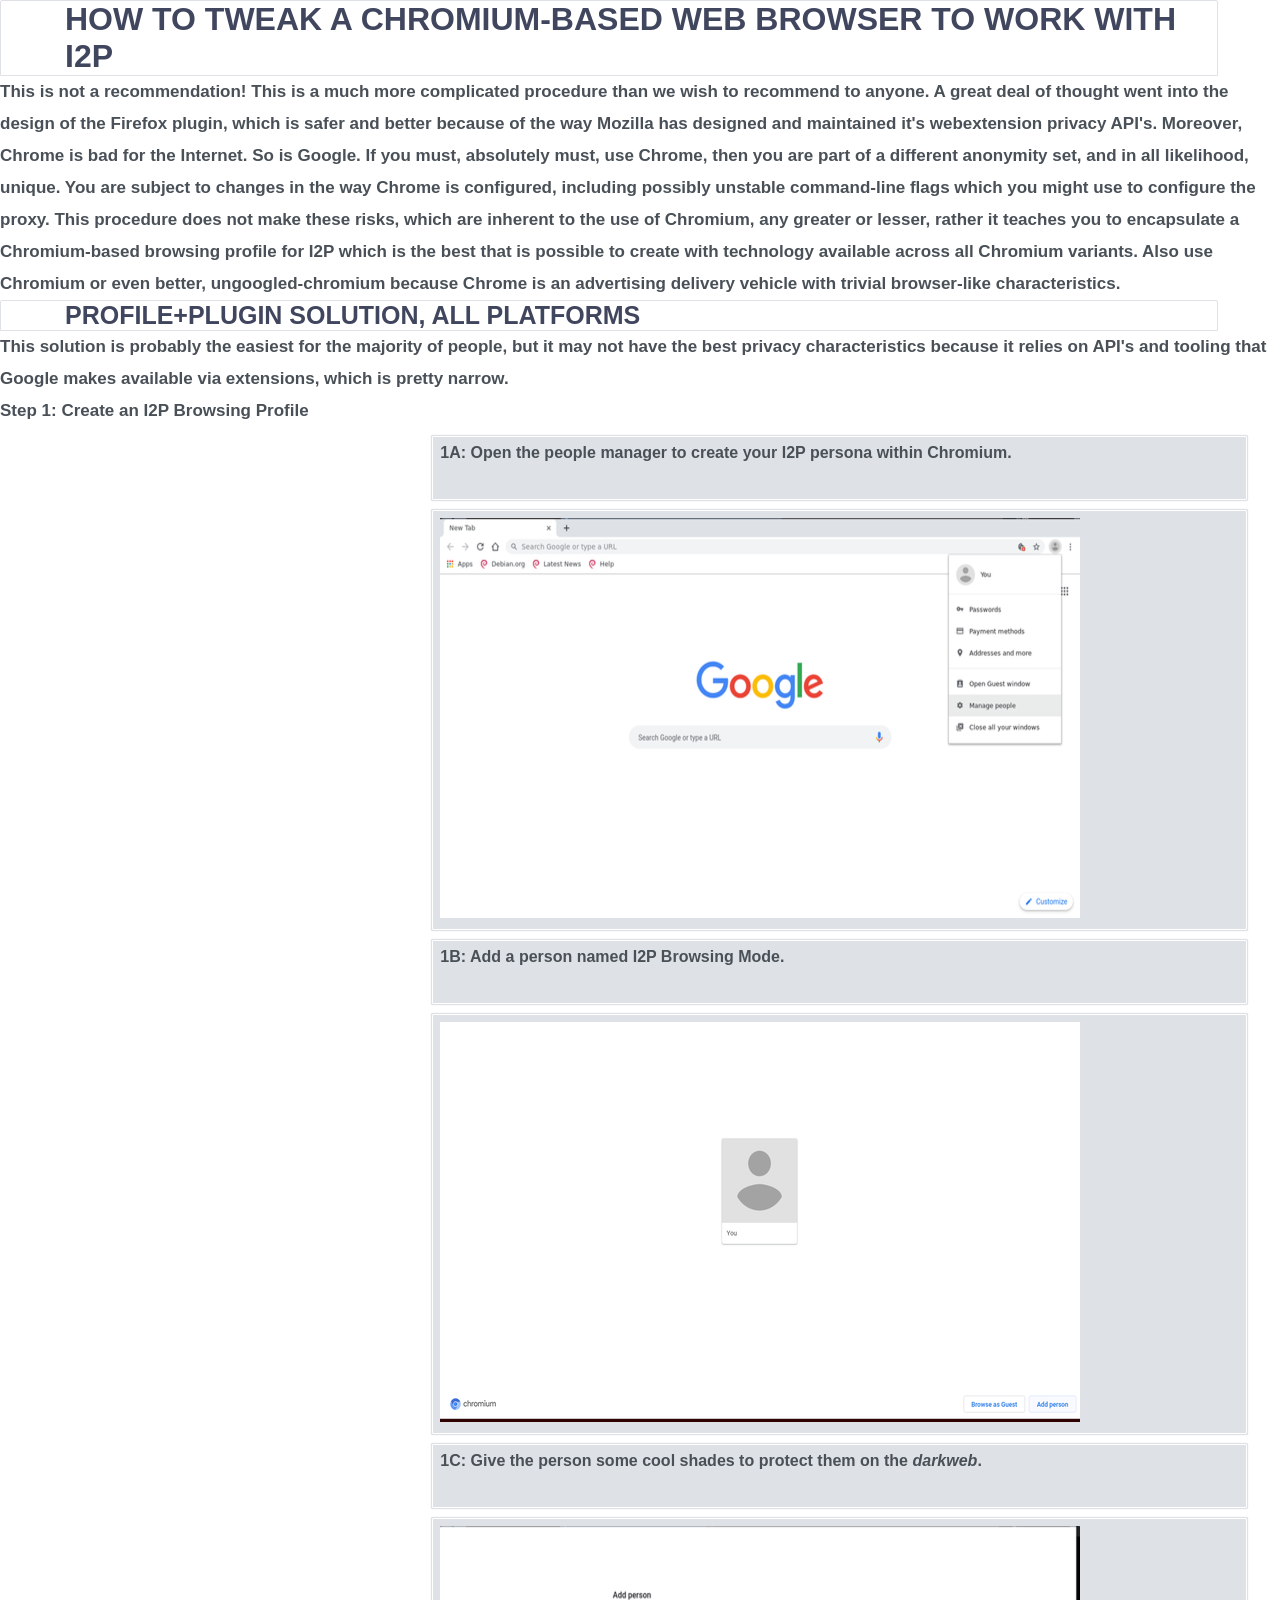
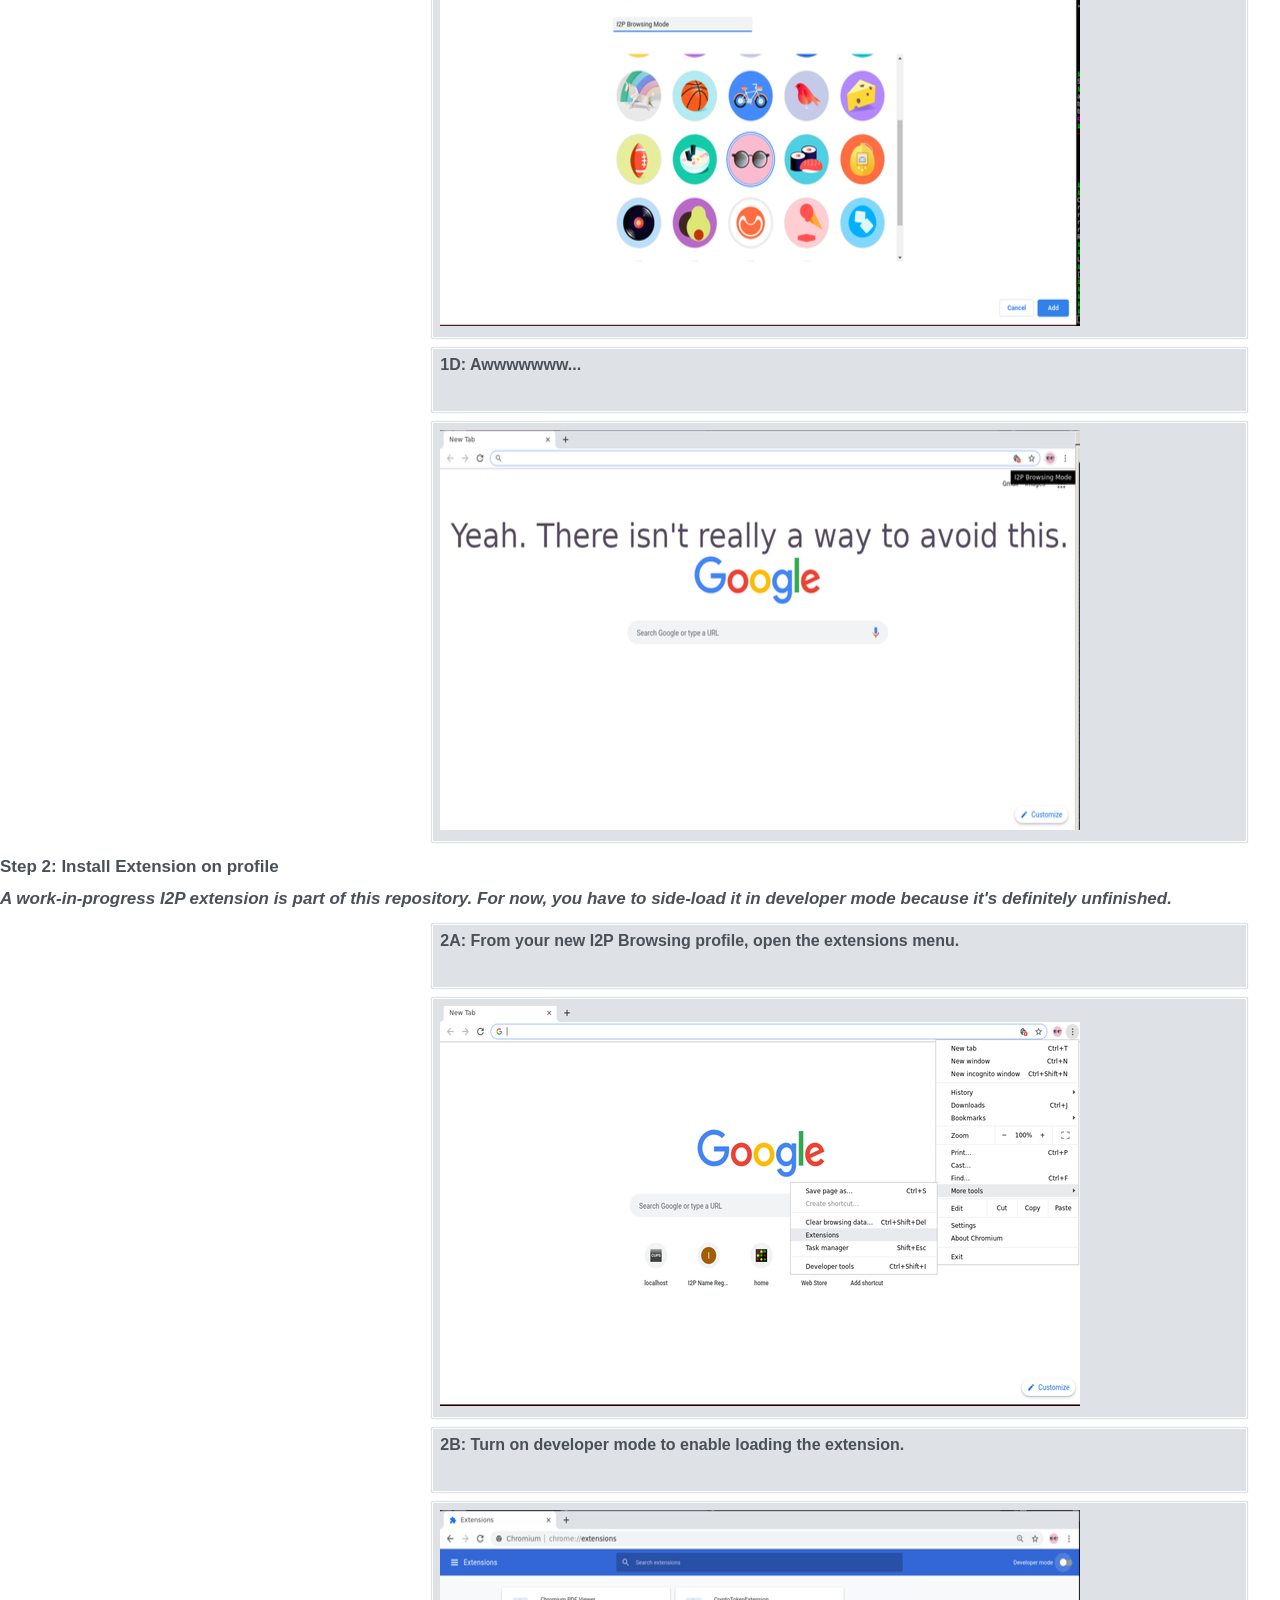
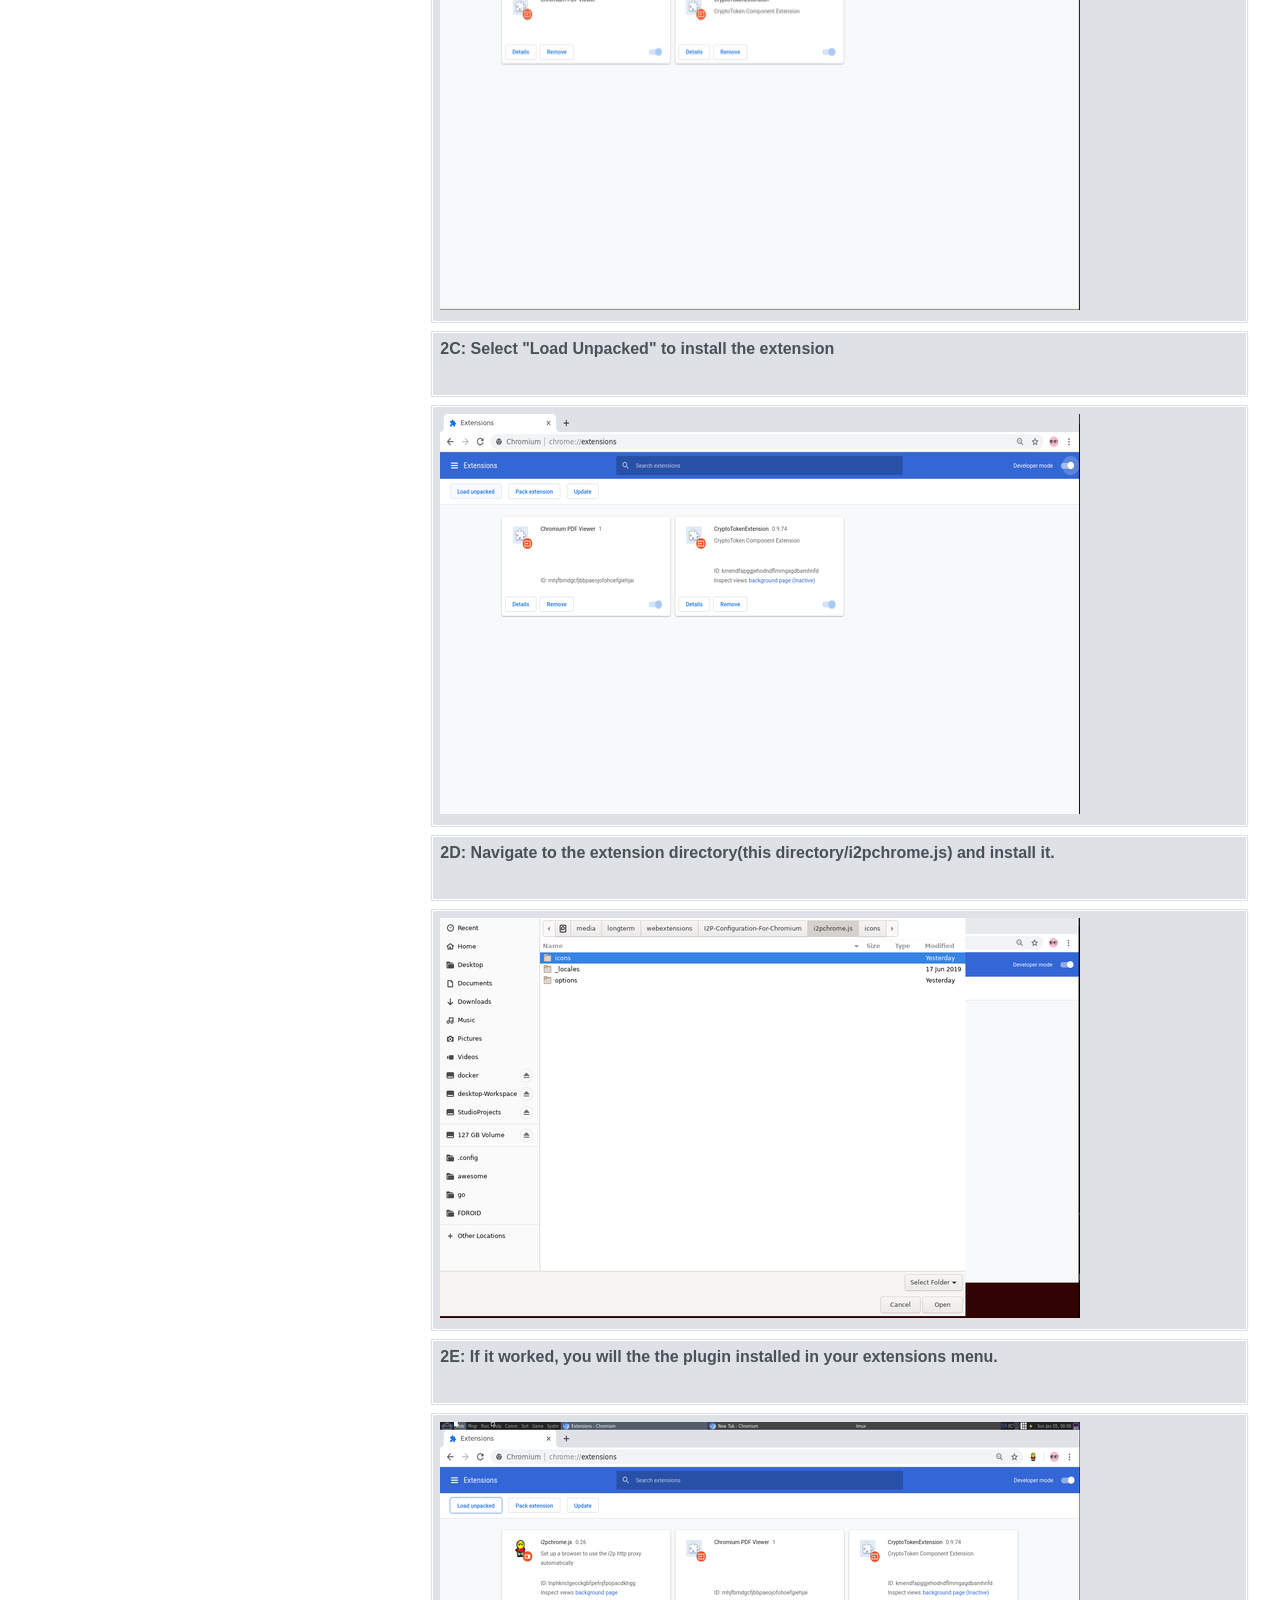
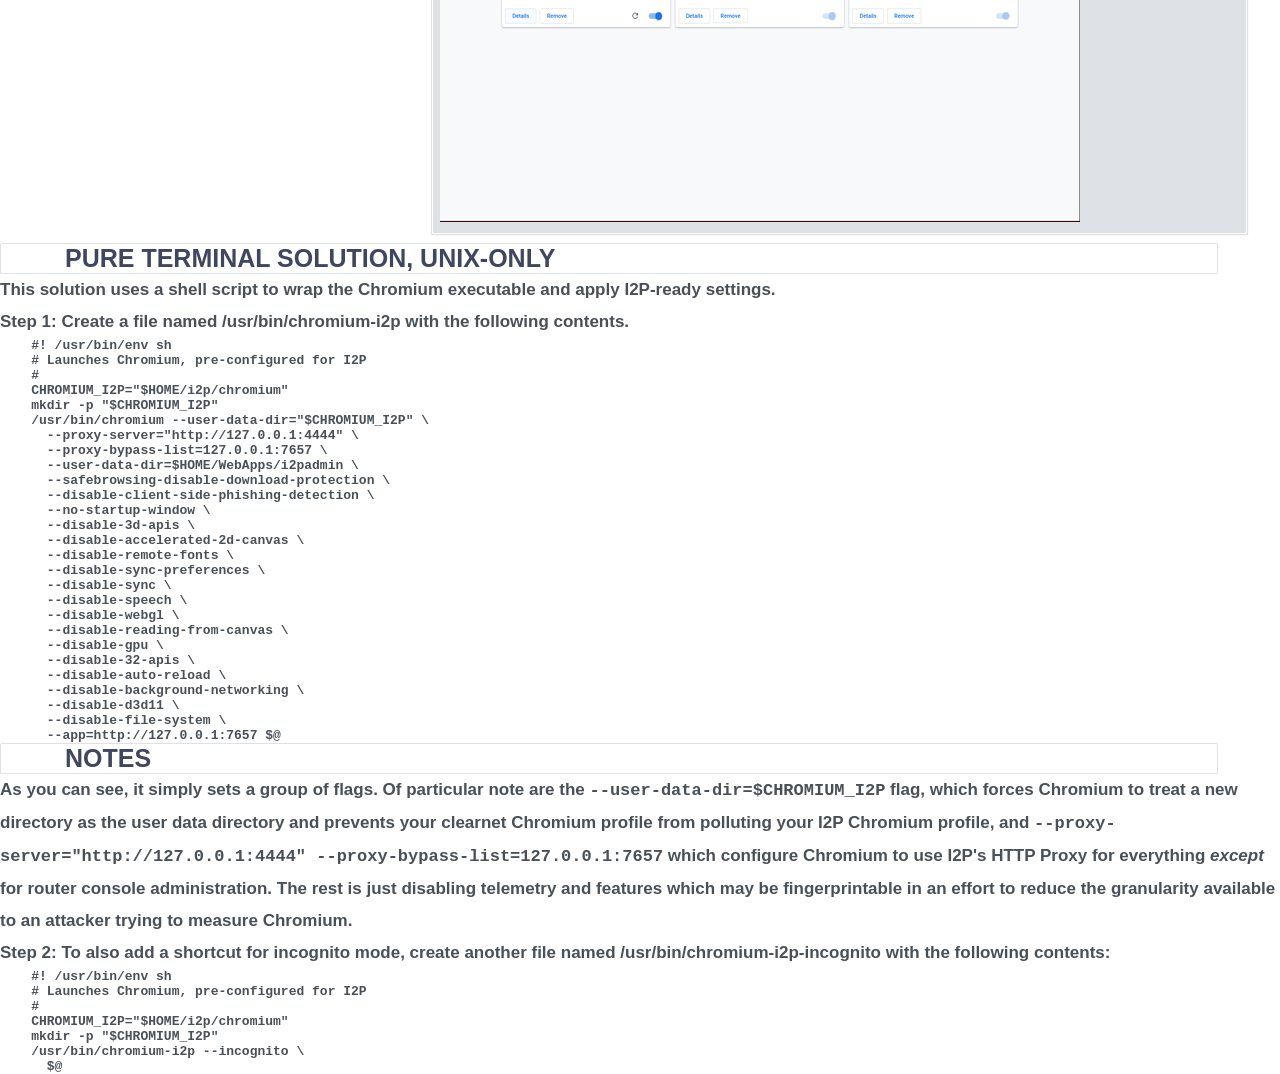
==== index.html @ 84d06d87 "pages stuff" ====
<!DOCTYPE html>
<html>
<head>
  <title>I2P Configuration for Chromium</title>
  <link rel="stylesheet" type="text/css" href ="home.css" />
</head>
<body>
<h1>How to tweak a Chromium-Based Web Browser to work with I2P</h1>

<p>This is not a recommendation! This is a much more complicated procedure than
we wish to recommend to anyone. A great deal of thought went into the design of
the Firefox plugin, which is safer and better because of the way Mozilla has
designed and maintained it's webextension privacy API's. Moreover, Chrome is bad
for the Internet. So is Google. If you <strong>must</strong>, absolutely must, use Chrome,
then you are part of a different anonymity set, and in all likelihood, unique.
You are subject to changes in the way Chrome is configured, including possibly
unstable command-line flags which you might use to configure the proxy. This
procedure does not make these risks, which are inherent to the use of Chromium,
any greater or lesser, rather it teaches you to encapsulate a Chromium-based
browsing profile for I2P which is the best that is possible to create with
technology available across all Chromium variants. Also use Chromium or even
better, ungoogled-chromium because Chrome is an advertising delivery vehicle
with trivial browser-like characteristics.</p>

<h2>Profile+Plugin Solution, All Platforms</h2>

<p>This solution is probably the easiest for the majority of people, but it may not
have the best privacy characteristics because it relies on API's and tooling
that Google makes available via extensions, which is pretty narrow.</p>

<p><strong>Step 1: Create an I2P Browsing Profile</strong></p>

<ul>
<li><strong>1A:</strong> Open the people manager to create your I2P persona within Chromium.</li>
<li><img src="people.png" alt="Open the people manager." title="" /></li>
<li><strong>1B:</strong> Add a person named I2P Browsing Mode.</li>
<li><img src="manager.png" alt="Add a person." title="" /></li>
<li><strong>1C:</strong> Give the person some cool shades to protect them on the <em>darkweb</em>.</li>
<li><img src="shades.png" alt="Give them some cool shades." title="" /></li>
<li><strong>1D:</strong> Awwwwwww...</li>
<li><img src="done.png" alt="Feel bad." title="" /></li>
</ul>

<p><strong>Step 2: Install Extension on profile</strong></p>

<p><em>A work-in-progress I2P extension is part of this repository. For now, you</em>
<em>have to side-load it in developer mode because it's definitely unfinished.</em></p>

<ul>
<li><strong>2A:</strong> From your new I2P Browsing profile, open the extensions menu.</li>
<li><img src="extensions.png" alt="Open the browser extensions menu." title="" /></li>
<li><strong>2B:</strong> Turn on developer mode to enable loading the extension.</li>
<li><img src="developer.png" alt="Enable developer mode." title="" /></li>
<li><strong>2C:</strong> Select "Load Unpacked" to install the extension</li>
<li><img src="unpacked.png" alt="Load the unpacked extension." title="" /></li>
<li><strong>2D:</strong> Navigate to the extension directory(this directory/i2pchrome.js) and
install it.</li>
<li><img src="directory.png" alt="Open the extension directory." title="" /></li>
<li><strong>2E:</strong> If it worked, you will the the plugin installed in your extensions
menu.</li>
<li><img src="finished.png" alt="Verify installation." title="" /></li>
</ul>

<h2>Pure Terminal Solution, Unix-Only</h2>

<p>This solution uses a shell script to wrap the Chromium executable and apply
I2P-ready settings.</p>

<p><strong>Step 1: Create a file named /usr/bin/chromium-i2p with the following</strong>
<strong>contents.</strong></p>

<pre><code>    #! /usr/bin/env sh
    # Launches Chromium, pre-configured for I2P
    #
    CHROMIUM_I2P="$HOME/i2p/chromium"
    mkdir -p "$CHROMIUM_I2P"
    /usr/bin/chromium --user-data-dir="$CHROMIUM_I2P" \
      --proxy-server="http://127.0.0.1:4444" \
      --proxy-bypass-list=127.0.0.1:7657 \
      --user-data-dir=$HOME/WebApps/i2padmin \
      --safebrowsing-disable-download-protection \
      --disable-client-side-phishing-detection \
      --no-startup-window \
      --disable-3d-apis \
      --disable-accelerated-2d-canvas \
      --disable-remote-fonts \
      --disable-sync-preferences \
      --disable-sync \
      --disable-speech \
      --disable-webgl \
      --disable-reading-from-canvas \
      --disable-gpu \
      --disable-32-apis \
      --disable-auto-reload \
      --disable-background-networking \
      --disable-d3d11 \
      --disable-file-system \
      --app=http://127.0.0.1:7657 $@
</code></pre>

<h3>Notes</h3>

<p>As you can see, it simply sets a group of flags. Of particular note are
the <code>--user-data-dir=$CHROMIUM_I2P</code> flag, which forces Chromium to treat
a new directory as the user data directory and prevents your clearnet Chromium
profile from polluting your I2P Chromium profile, and
<code>--proxy-server="http://127.0.0.1:4444" --proxy-bypass-list=127.0.0.1:7657</code>
which configure Chromium to use I2P's HTTP Proxy for everything <em>except</em> for
router console administration. The rest is just disabling telemetry and features
which may be fingerprintable in an effort to reduce the granularity available to
an attacker trying to measure Chromium.</p>

<p><strong>Step 2: To also add a shortcut for incognito mode, create another file named</strong>
<strong>/usr/bin/chromium-i2p-incognito with the following contents:</strong></p>

<pre><code>    #! /usr/bin/env sh
    # Launches Chromium, pre-configured for I2P
    #
    CHROMIUM_I2P="$HOME/i2p/chromium"
    mkdir -p "$CHROMIUM_I2P"
    /usr/bin/chromium-i2p --incognito \
      $@
</code></pre>
</body>
</html>
---- home.css ----
* {
  padding: 0;
  margin: 0
}
html {
  height: 100%
}
a,
button {
  color: #3b6bbf;
  text-decoration: none;
  font-weight: 700;
  word-wrap: break-word;
  outline: 0
}
.applicationDesc {
  color: #81888f;
  text-decoration: none;
  font-weight: 700;
  word-wrap: break-word;
  outline: 0
}
.applicationDesc:hover,
a:hover,
button:hover {
  color: #495057;
  text-decoration: none;
  font-weight: 700;
  word-wrap: break-word;
  outline: 0
}
button {
  border: none;
  cursor: pointer;
  color: #3b6bbf;
  text-decoration: none;
  font-weight: 700;
  word-wrap: break-word;
  outline: 0
}
body {
  display: flex;
  flex-direction: column;
  font-family: "Droid Sans","Noto Sans",Ubuntu,"Segoe UI","Lucida Grande",Verdana,Helvetica,sans-serif;
  width: 100%;
  height: 100%;
  margin: 0 auto;
  padding: 0;
  color: #495057;
  background-attachment: fixed;
  background-size: 100% 100%;
  text-decoration: none;
  font-weight: 700;
  word-wrap: break-word;
  outline: 0
}
.background {
  background-color: #f8f8ff;
  height: 100%
}
p {
  line-height: 32px;
  font-size: 17px;
  font-family: "Droid Sans","Noto Sans",Ubuntu,"Segoe UI","Lucida Grande",Verdana,Helvetica,sans-serif;
  text-decoration: none;
  color: #495057;
  font-weight: 700;
  word-wrap: break-word;
  outline: 0
}
.content {
  min-height: 3rem;
  padding: 1rem;
  margin: 1.5rem;
  display: inline-block;
  border: 1px solid #d9d9d6;
  border-radius: 2px;
  box-shadow: inset 0 0 0 1px #fff,0 0 1px #ccc;
  background: #f8f8ff;
  min-width: 95%
}
.application-info,
.extended-info {
  min-height: 3rem;
  padding: 1rem;
  margin-top: 1.5rem;
  display: inline-block;
  border: 1px solid #d9d9d6;
  border-radius: 2px;
  box-shadow: inset 0 0 0 1px #fff,0 0 1px #ccc;
  background: #f8f8ff;
  min-width: 95%
}
h1 {
  margin-right: auto;
  font-family: "Droid Sans","Noto Sans",Ubuntu,"Segoe UI","Lucida Grande",Verdana,Helvetica,sans-serif;
  font-weight: 600;
  font-size: 32px;
  text-transform: uppercase;
  color: #41465f;
  border: 1px solid #dee2e6;
  border-radius: 2px 2px 0 0;
  width: 90%;
  padding-left: 5%
}
h2,
h3 {
  margin-right: auto;
  font-family: "Droid Sans","Noto Sans",Ubuntu,"Segoe UI","Lucida Grande",Verdana,Helvetica,sans-serif;
  font-weight: 600;
  font-size: 25px;
  text-transform: uppercase;
  color: #41465f;
  border: 1px solid #dee2e6;
  border-radius: 2px 2px 0 0;
  width: 90%;
  padding-left: 5%
}
h4 {
  margin-right: auto;
  font-family: "Droid Sans","Noto Sans",Ubuntu,"Segoe UI","Lucida Grande",Verdana,Helvetica,sans-serif;
  font-weight: 600;
  font-size: 20px!important;
  text-transform: uppercase;
  color: #41465f;
  border: 1px solid #dee2e6;
  border-radius: 2px 2px 0 0;
  width: 90%;
  padding-left: 5%
}
.showhider {
  margin-right: auto;
  font-family: "Droid Sans","Noto Sans",Ubuntu,"Segoe UI","Lucida Grande",Verdana,Helvetica,sans-serif;
  text-transform: uppercase;
  background: 0 0!important;
  border: none;
  padding: 0!important;
  width: 90%;
  color: #3b6bbf;
  text-decoration: none;
  font-weight: 700;
  word-wrap: break-word;
  outline: 0;
  text-align: left
}
#links .showhider {
  font-size: 25px
}
.section-header {
  display: flex;
  flex-direction: row;
  margin-bottom: 80px
}
ul {
  margin-left: 2rem;
  list-style: none
}
li {
  min-height: 3rem;
  padding: .5rem;
  background: #dee2e6;
  border: 1px solid #dee2e6;
  width: 64%;
  min-width: 64%;
  border-radius: 2px;
  box-shadow: inset 0 0 0 1px #fff,0 0 1px #ccc;
  margin: .5rem .5rem .5rem 32%
}
#readyness {
  min-height: 5rem;
  padding: .5rem;
  margin: .5rem;
  width: 42%;
  min-width: 42%;
  background: #dee2e6;
  text-align: center!important;
  border: 1px solid #dee2e6;
  border-radius: 2px;
  box-shadow: inset 0 0 0 1px #fff,0 0 1px #ccc
}
#onboarding {
  min-height: 5rem;
  padding: .5rem;
  margin: .5rem;
  width: 42%;
  min-width: 42%;
  font-size: 2rem;
  background: #a48fe1;
  text-align: center!important;
  border: 1px solid #a48fe1;
  border-radius: 2px;
  box-shadow: inset 0 0 0 1px #fff,0 0 1px #ccc
}
#i2pbrowser-description {
  width: 50%;
  min-width: 50%;
  min-height: 5rem;
  padding: .5rem;
  display: inline;
  background: #dee2e6;
  float: right;
  border: 1px solid #dee2e6;
  border-radius: 2px;
  box-shadow: inset 0 0 0 1px #fff,0 0 1px #ccc
}
#applicationExplain,
#controlExplain,
#linksExplain {
  min-height: 5rem;
  padding: .5rem;
  margin: .5rem;
  width: 30%;
  min-width: 30%;
  background: #dee2e6;
  float: left;
  text-align: center!important;
  border: 1px solid #dee2e6;
  border-radius: 2px;
  box-shadow: inset 0 0 0 1px #fff,0 0 1px #ccc
}
#proxyReady {
  min-height: 3rem;
  padding: .5rem;
  margin: .2rem;
  width: 38%;
  min-width: 38%;
  display: inline;
  background: #d9d9d6;
  float: right;
  text-align: center!important;
  border: 1px solid #d9d9d6;
  border-radius: 2px;
  box-shadow: inset 0 0 0 1px #fff,0 0 1px #ccc
}
#proxyUnready {
  min-height: 3rem;
  padding: .5rem;
  margin: .2rem;
  width: 38%;
  min-width: 38%;
  display: inline;
  float: right;
  text-align: center!important;
  border: 1px solid #ffc56d;
  border-radius: 2px;
  background: #ffc56d;
  box-shadow: inset 0 0 0 1px #fff,0 0 1px #ccc
}
#consoleOn {
  min-height: 3rem;
  padding: .5rem;
  margin: .2rem;
  width: 38%;
  min-width: 38%;
  display: inline;
  float: left;
  text-align: center!important;
  border: 1px solid #f7e59a;
  border-radius: 2px;
  background: #f7e59a;
  box-shadow: inset 0 0 0 1px #fff,0 0 1px #ccc
}
.onboardingContent {
  font-size: .8rem!important;
  text-align: left;
  display: none
}
#proxy-check {
  visibility: hidden
}
#info-content {
  display: none
}
.consoleOn:hover #proxy-check,
.proxyReady:hover #proxy-check {
  visibility: visible;
  opacity: 1
}
img {
  max-width: 100%
}
img.readyness {
  height: 100%;
  width: auto
}
@media only screen and (max-width: 399px) {
  .application-info {
    display: none
  }
}
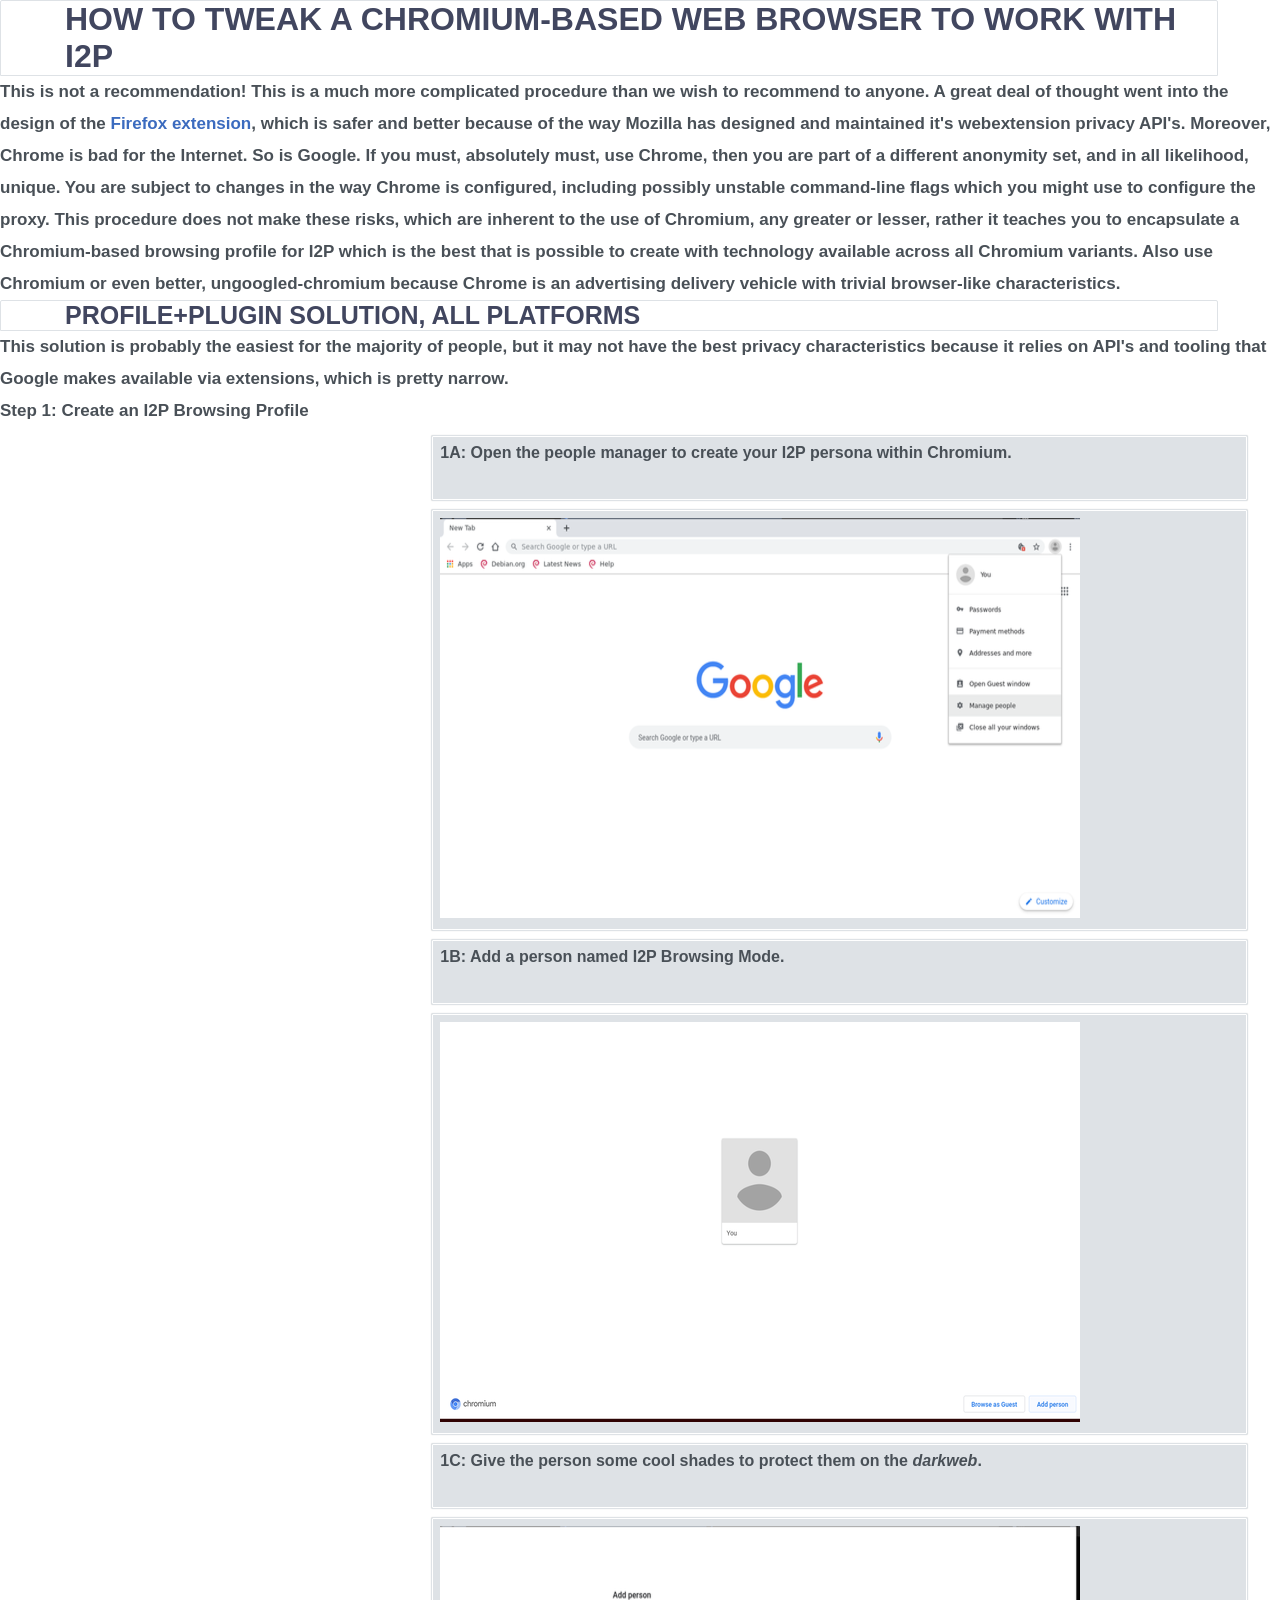
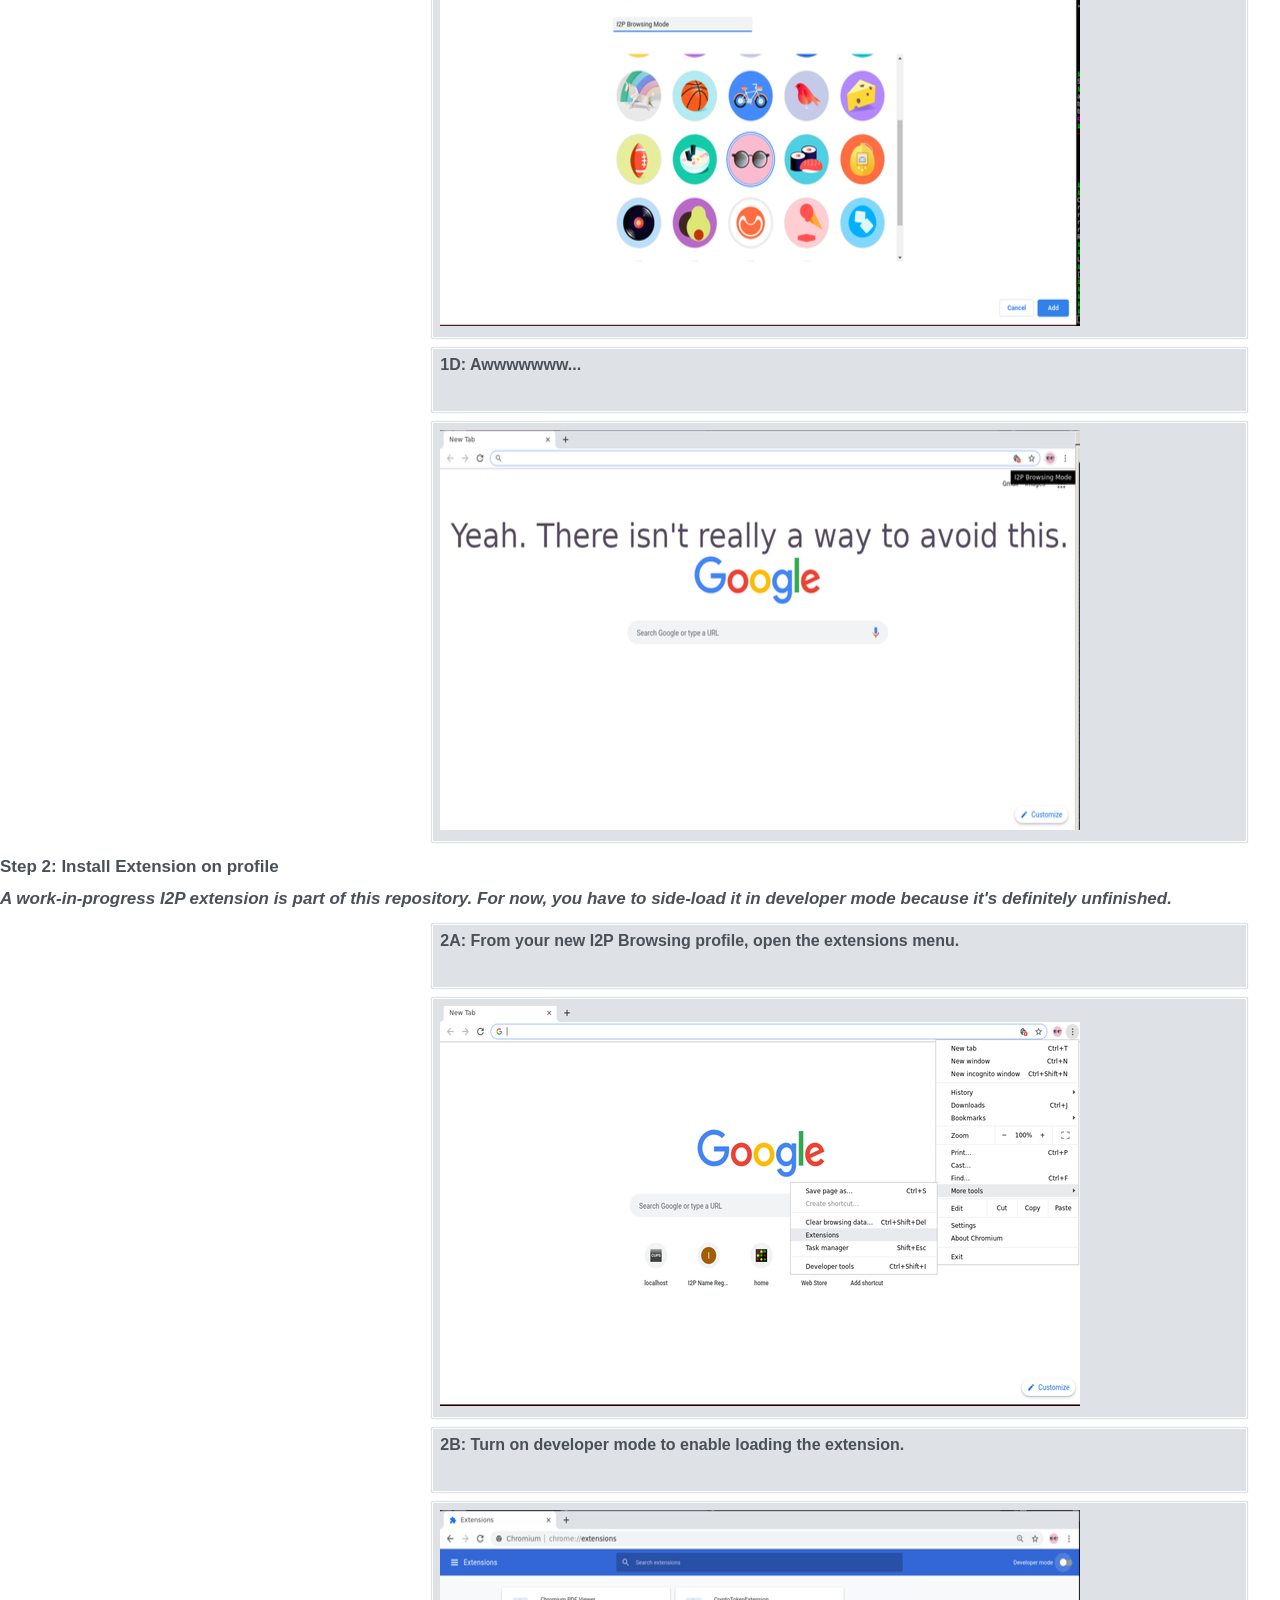
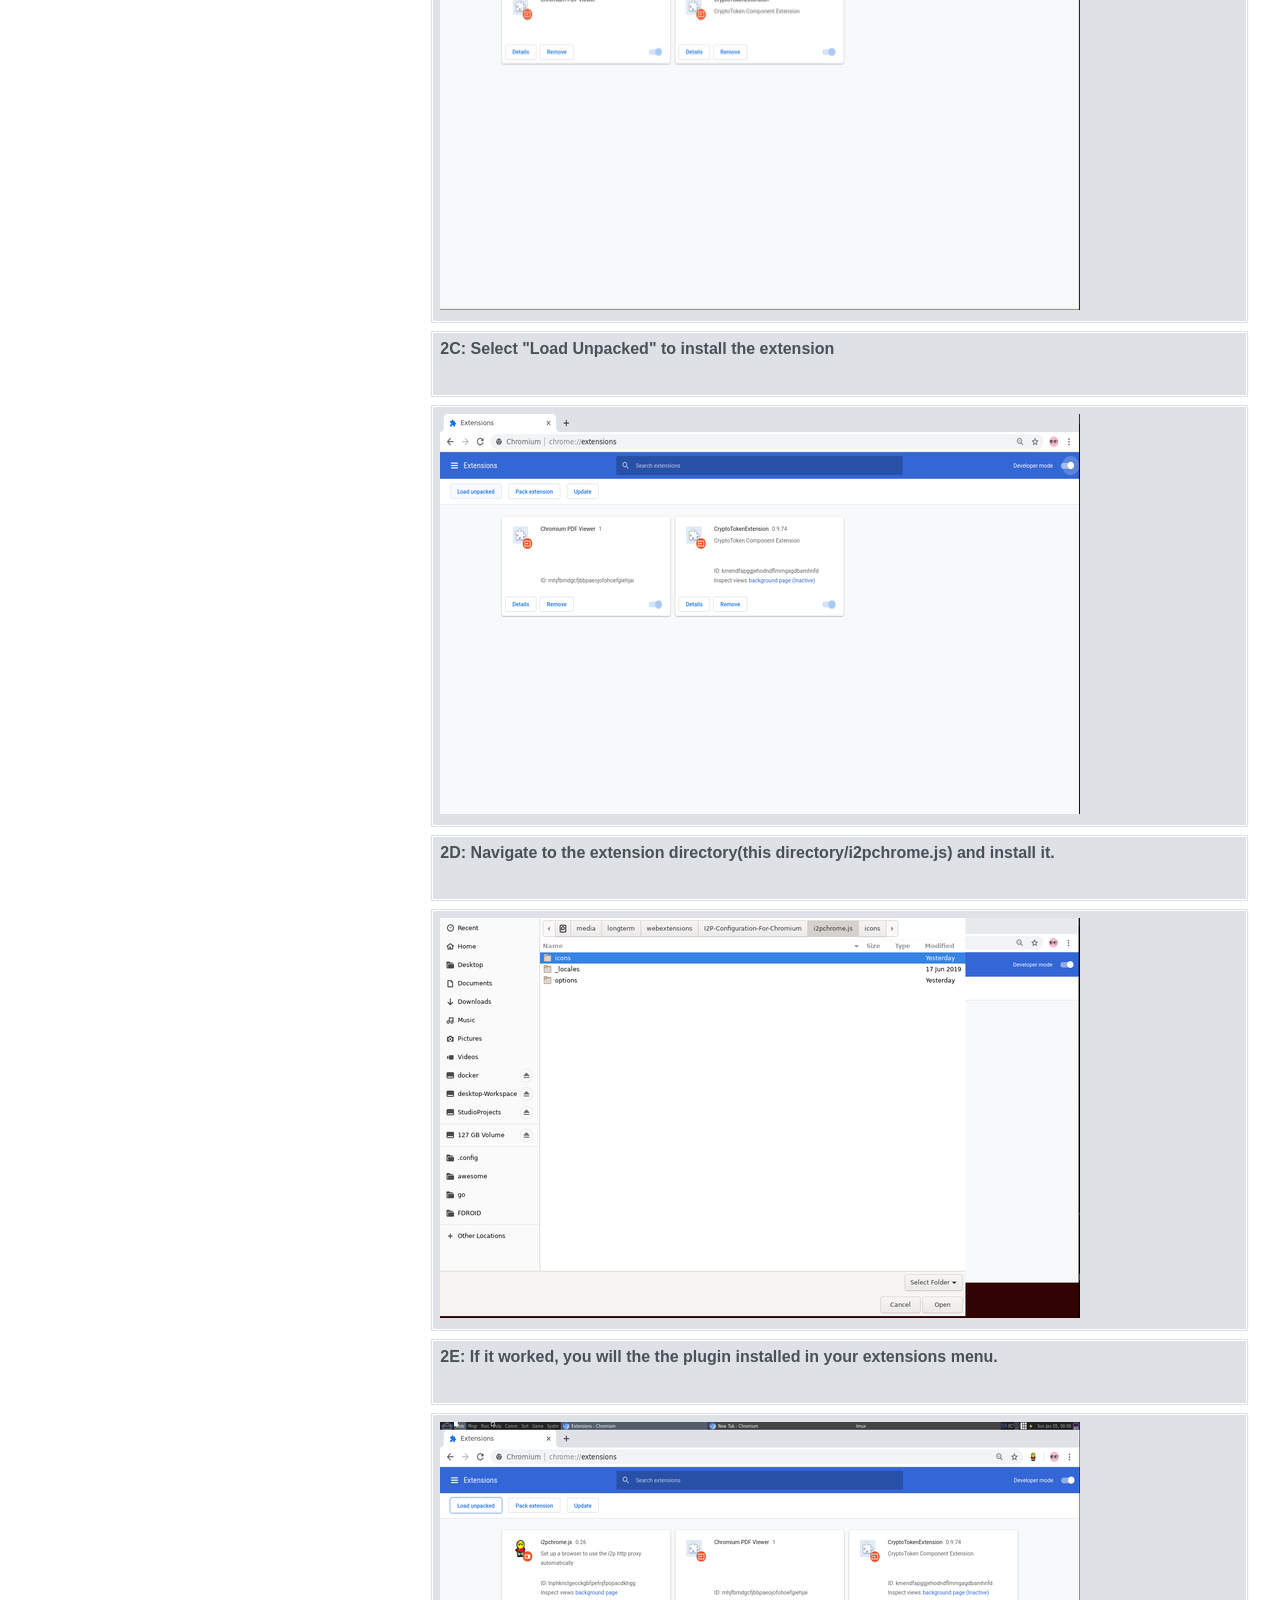
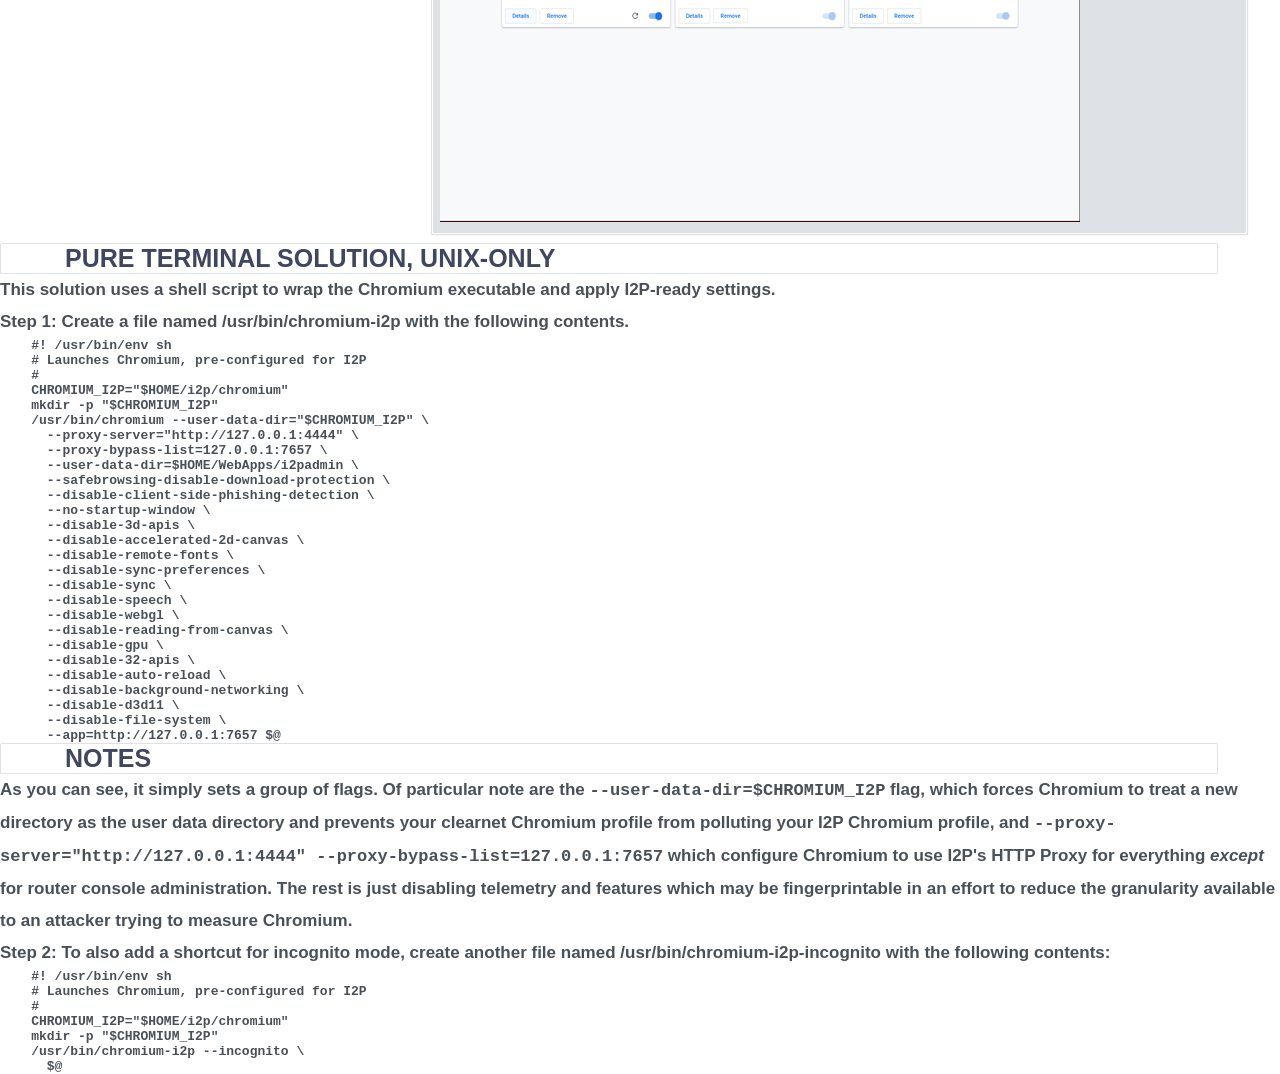
==== commit e49c181b: "link the firefox extension" ====
--- a/index.html
+++ b/index.html
@@ -9,14 +9,15 @@
 
 <p>This is not a recommendation! This is a much more complicated procedure than
 we wish to recommend to anyone. A great deal of thought went into the design of
-the Firefox plugin, which is safer and better because of the way Mozilla has
-designed and maintained it's webextension privacy API's. Moreover, Chrome is bad
-for the Internet. So is Google. If you <strong>must</strong>, absolutely must, use Chrome,
-then you are part of a different anonymity set, and in all likelihood, unique.
-You are subject to changes in the way Chrome is configured, including possibly
-unstable command-line flags which you might use to configure the proxy. This
-procedure does not make these risks, which are inherent to the use of Chromium,
-any greater or lesser, rather it teaches you to encapsulate a Chromium-based
+the <a href="https://github.com/eyedeekay/I2P-in-Private-Browsing-Mode-Firefox">Firefox extension</a>,
+which is safer and better because of the way Mozilla has designed and maintained
+it's webextension privacy API's. Moreover, Chrome is bad for the Internet. So is
+Google. If you <strong>must</strong>, absolutely must, use Chrome, then you are part of a
+different anonymity set, and in all likelihood, unique. You are subject to
+changes in the way Chrome is configured, including possibly unstable
+command-line flags which you might use to configure the proxy. This procedure
+does not make these risks, which are inherent to the use of Chromium, any
+greater or lesser, rather it teaches you to encapsulate a Chromium-based
 browsing profile for I2P which is the best that is possible to create with
 technology available across all Chromium variants. Also use Chromium or even
 better, ungoogled-chromium because Chrome is an advertising delivery vehicle
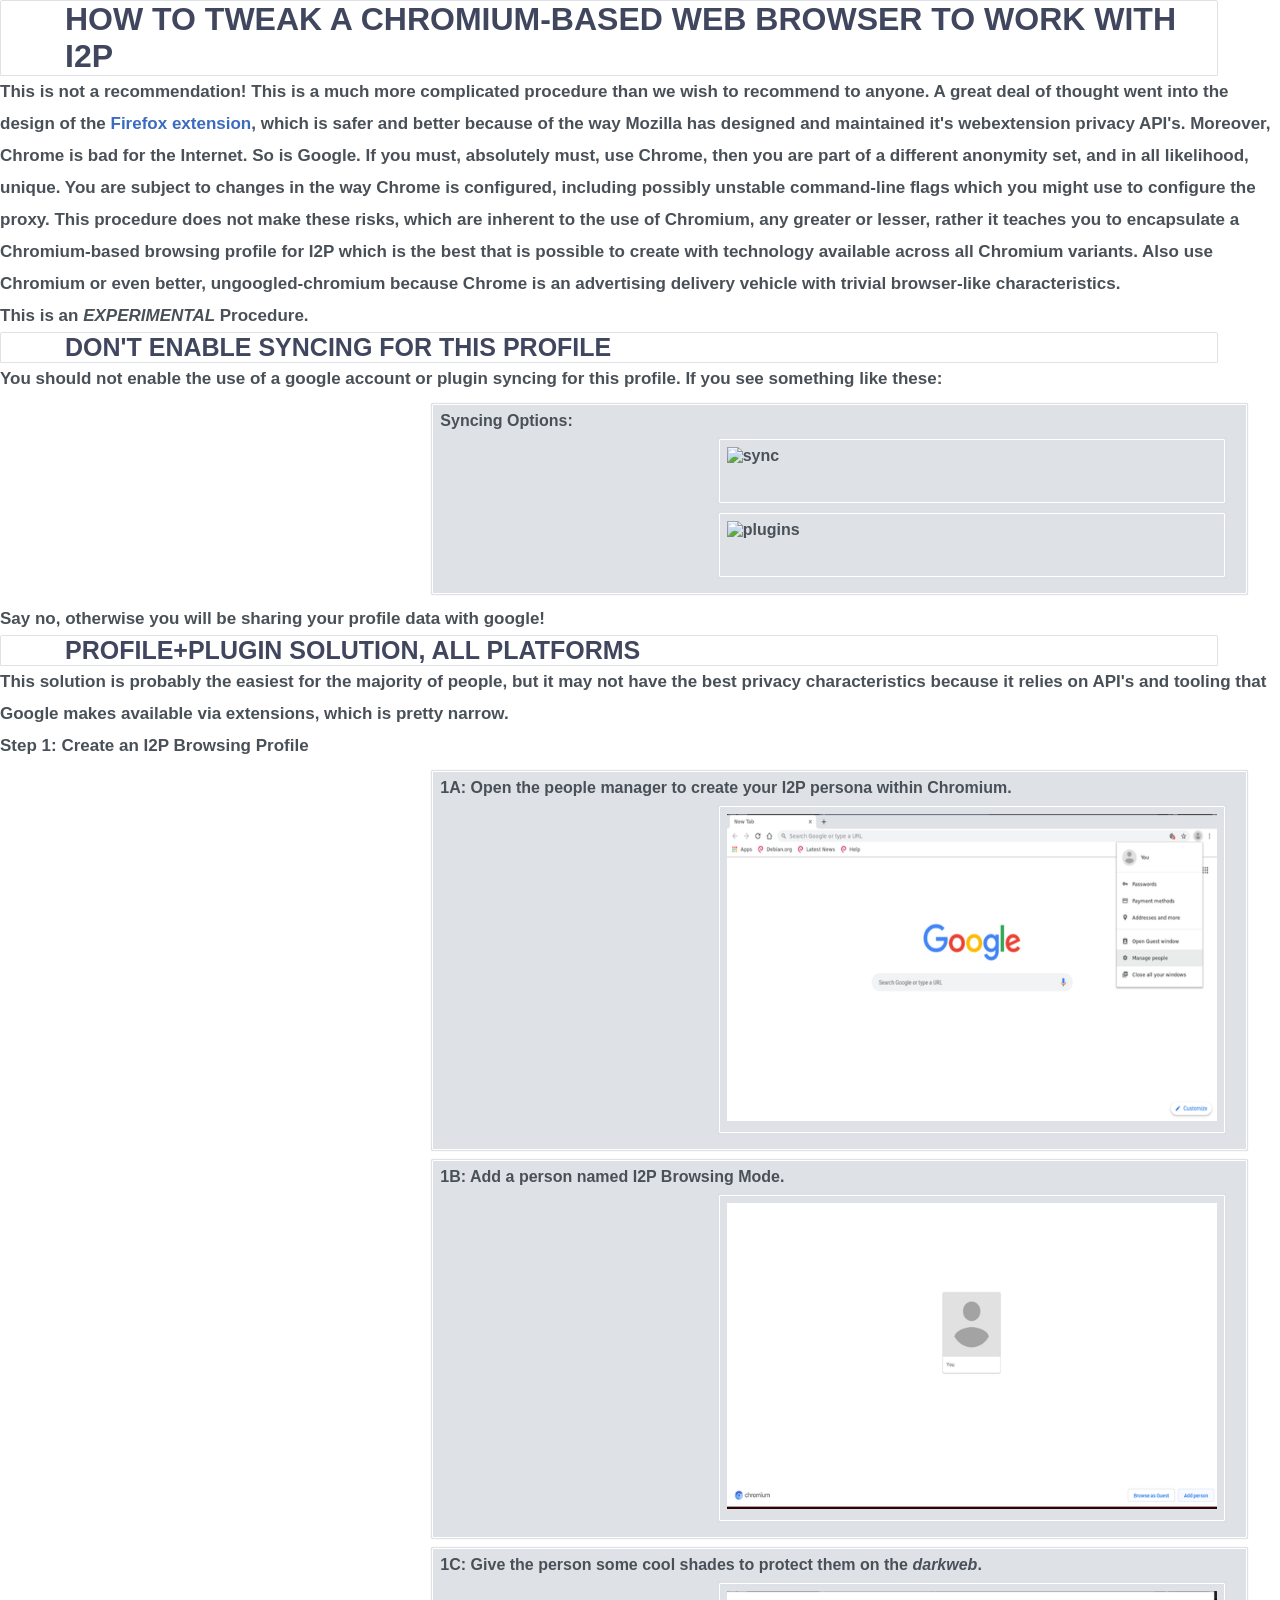
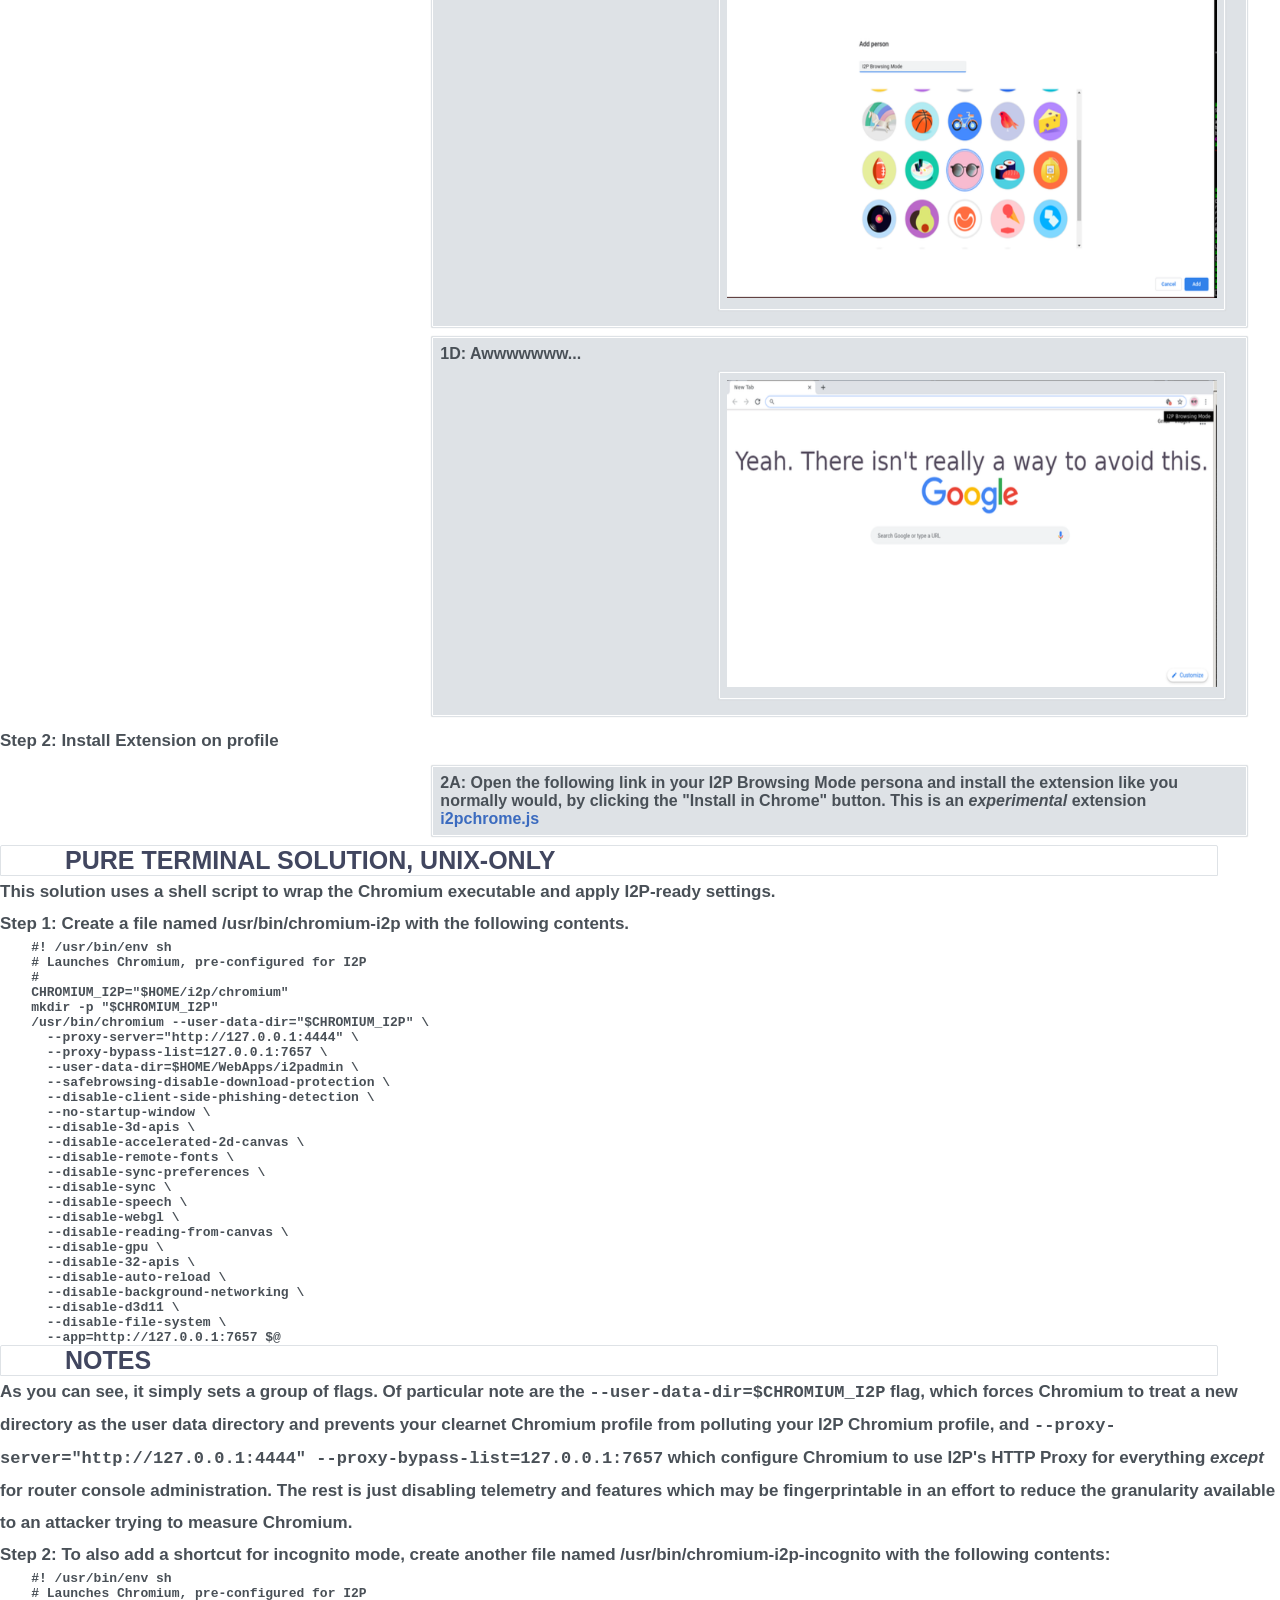
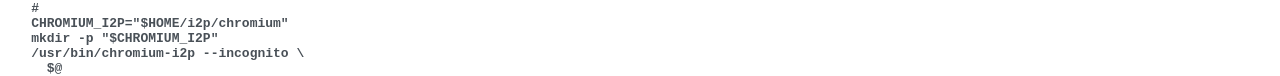
==== commit f56890fa: "Quietly add extension link and warn off sync" ====
--- a/index.html
+++ b/index.html
@@ -9,7 +9,7 @@
 
 <p>This is not a recommendation! This is a much more complicated procedure than
 we wish to recommend to anyone. A great deal of thought went into the design of
-the <a href="https://github.com/eyedeekay/I2P-in-Private-Browsing-Mode-Firefox">Firefox extension</a>,
+the <a href="https://eyedeekay.github.io/I2P-in-Private-Browsing-Mode-Firefox/">Firefox extension</a>,
 which is safer and better because of the way Mozilla has designed and maintained
 it's webextension privacy API's. Moreover, Chrome is bad for the Internet. So is
 Google. If you <strong>must</strong>, absolutely must, use Chrome, then you are part of a
@@ -23,6 +23,23 @@
 better, ungoogled-chromium because Chrome is an advertising delivery vehicle
 with trivial browser-like characteristics.</p>
 
+<p>This is an <em>EXPERIMENTAL</em> Procedure.</p>
+
+<h3>Don't enable syncing for this Profile</h3>
+
+<p>You should not enable the use of a google account or plugin syncing for this
+profile. If you see something like these:</p>
+
+<ul>
+<li><strong>Syncing Options:</strong>
+<ul>
+<li><img src="sync.png" alt="sync" title="" /></li>
+<li><img src="plugins.png" alt="plugins" title="" /></li>
+</ul></li>
+</ul>
+
+<p>Say no, otherwise you will be sharing your profile data with google!</p>
+
 <h2>Profile+Plugin Solution, All Platforms</h2>
 
 <p>This solution is probably the easiest for the majority of people, but it may not
@@ -32,34 +49,31 @@
 <p><strong>Step 1: Create an I2P Browsing Profile</strong></p>
 
 <ul>
-<li><strong>1A:</strong> Open the people manager to create your I2P persona within Chromium.</li>
+<li><strong>1A:</strong> Open the people manager to create your I2P persona within Chromium.
+<ul>
 <li><img src="people.png" alt="Open the people manager." title="" /></li>
-<li><strong>1B:</strong> Add a person named I2P Browsing Mode.</li>
+</ul></li>
+<li><strong>1B:</strong> Add a person named I2P Browsing Mode.
+<ul>
 <li><img src="manager.png" alt="Add a person." title="" /></li>
-<li><strong>1C:</strong> Give the person some cool shades to protect them on the <em>darkweb</em>.</li>
+</ul></li>
+<li><strong>1C:</strong> Give the person some cool shades to protect them on the <em>darkweb</em>.
+<ul>
 <li><img src="shades.png" alt="Give them some cool shades." title="" /></li>
-<li><strong>1D:</strong> Awwwwwww...</li>
+</ul></li>
+<li><strong>1D:</strong> Awwwwwww...
+<ul>
 <li><img src="done.png" alt="Feel bad." title="" /></li>
+</ul></li>
 </ul>
 
 <p><strong>Step 2: Install Extension on profile</strong></p>
 
-<p><em>A work-in-progress I2P extension is part of this repository. For now, you</em>
-<em>have to side-load it in developer mode because it's definitely unfinished.</em></p>
-
 <ul>
-<li><strong>2A:</strong> From your new I2P Browsing profile, open the extensions menu.</li>
-<li><img src="extensions.png" alt="Open the browser extensions menu." title="" /></li>
-<li><strong>2B:</strong> Turn on developer mode to enable loading the extension.</li>
-<li><img src="developer.png" alt="Enable developer mode." title="" /></li>
-<li><strong>2C:</strong> Select "Load Unpacked" to install the extension</li>
-<li><img src="unpacked.png" alt="Load the unpacked extension." title="" /></li>
-<li><strong>2D:</strong> Navigate to the extension directory(this directory/i2pchrome.js) and
-install it.</li>
-<li><img src="directory.png" alt="Open the extension directory." title="" /></li>
-<li><strong>2E:</strong> If it worked, you will the the plugin installed in your extensions
-menu.</li>
-<li><img src="finished.png" alt="Verify installation." title="" /></li>
+<li><strong>2A:</strong> Open the following link in your I2P Browsing Mode persona and install
+the extension like you normally would, by clicking the "Install in Chrome"
+button. This is an <em>experimental</em> extension
+<a href="https://chrome.google.com/webstore/detail/i2pchromejs/ikdjcmomgldfciocnpekfndklkfgglpe">i2pchrome.js</a></li>
 </ul>
 
 <h2>Pure Terminal Solution, Unix-Only</h2>
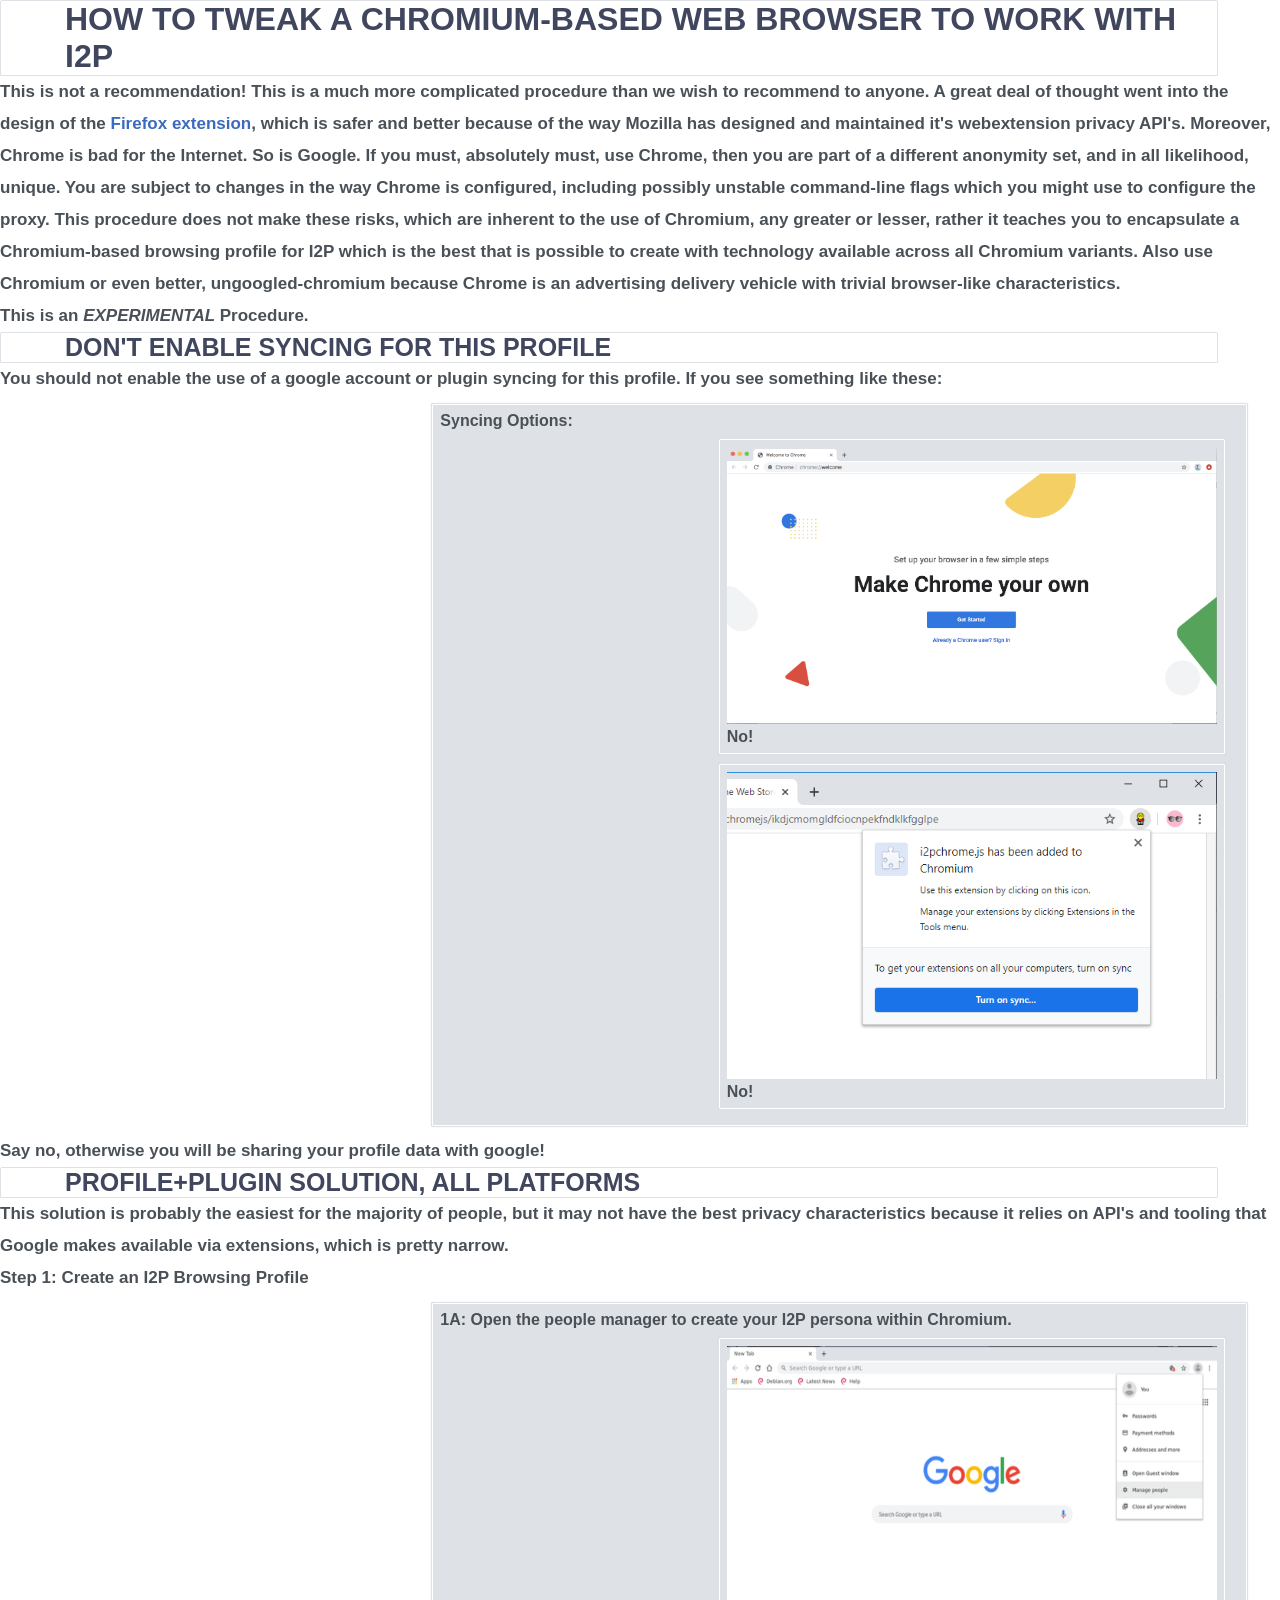
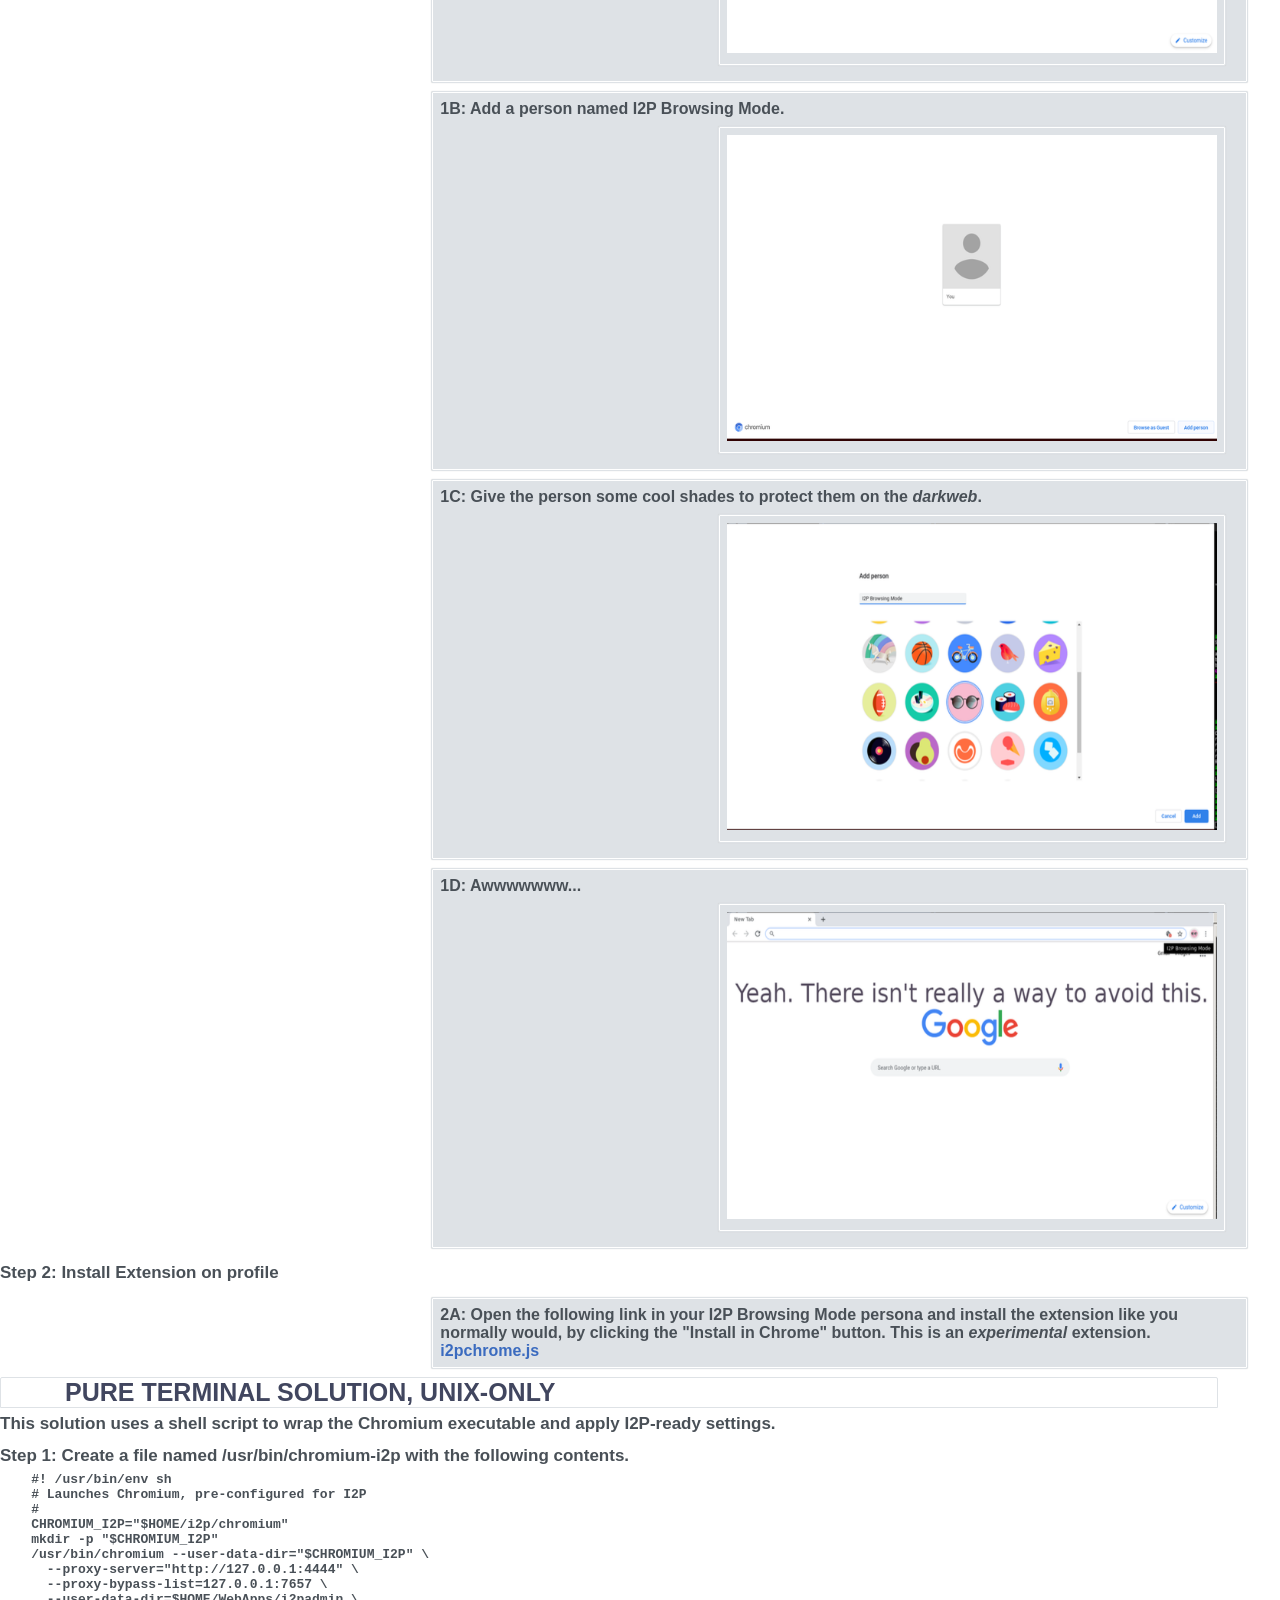
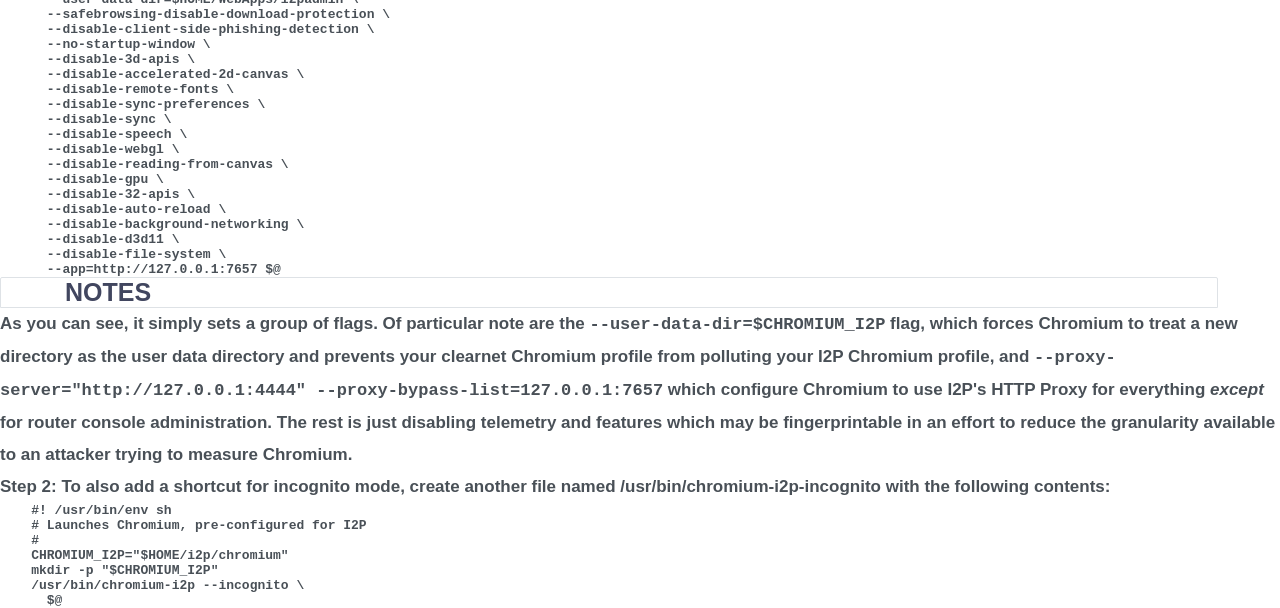
==== commit b6646a13: "Quietly add extension link and warn off sync" ====
--- a/index.html
+++ b/index.html
@@ -33,8 +33,8 @@
 <ul>
 <li><strong>Syncing Options:</strong>
 <ul>
-<li><img src="sync.png" alt="sync" title="" /></li>
-<li><img src="plugins.png" alt="plugins" title="" /></li>
+<li><img src="sync.png" alt="sync" title="" /> No!</li>
+<li><img src="plugins.png" alt="plugins" title="" /> No!</li>
 </ul></li>
 </ul>
 
@@ -72,7 +72,7 @@
 <ul>
 <li><strong>2A:</strong> Open the following link in your I2P Browsing Mode persona and install
 the extension like you normally would, by clicking the "Install in Chrome"
-button. This is an <em>experimental</em> extension
+button. This is an <em>experimental</em> extension.
 <a href="https://chrome.google.com/webstore/detail/i2pchromejs/ikdjcmomgldfciocnpekfndklkfgglpe">i2pchrome.js</a></li>
 </ul>
 
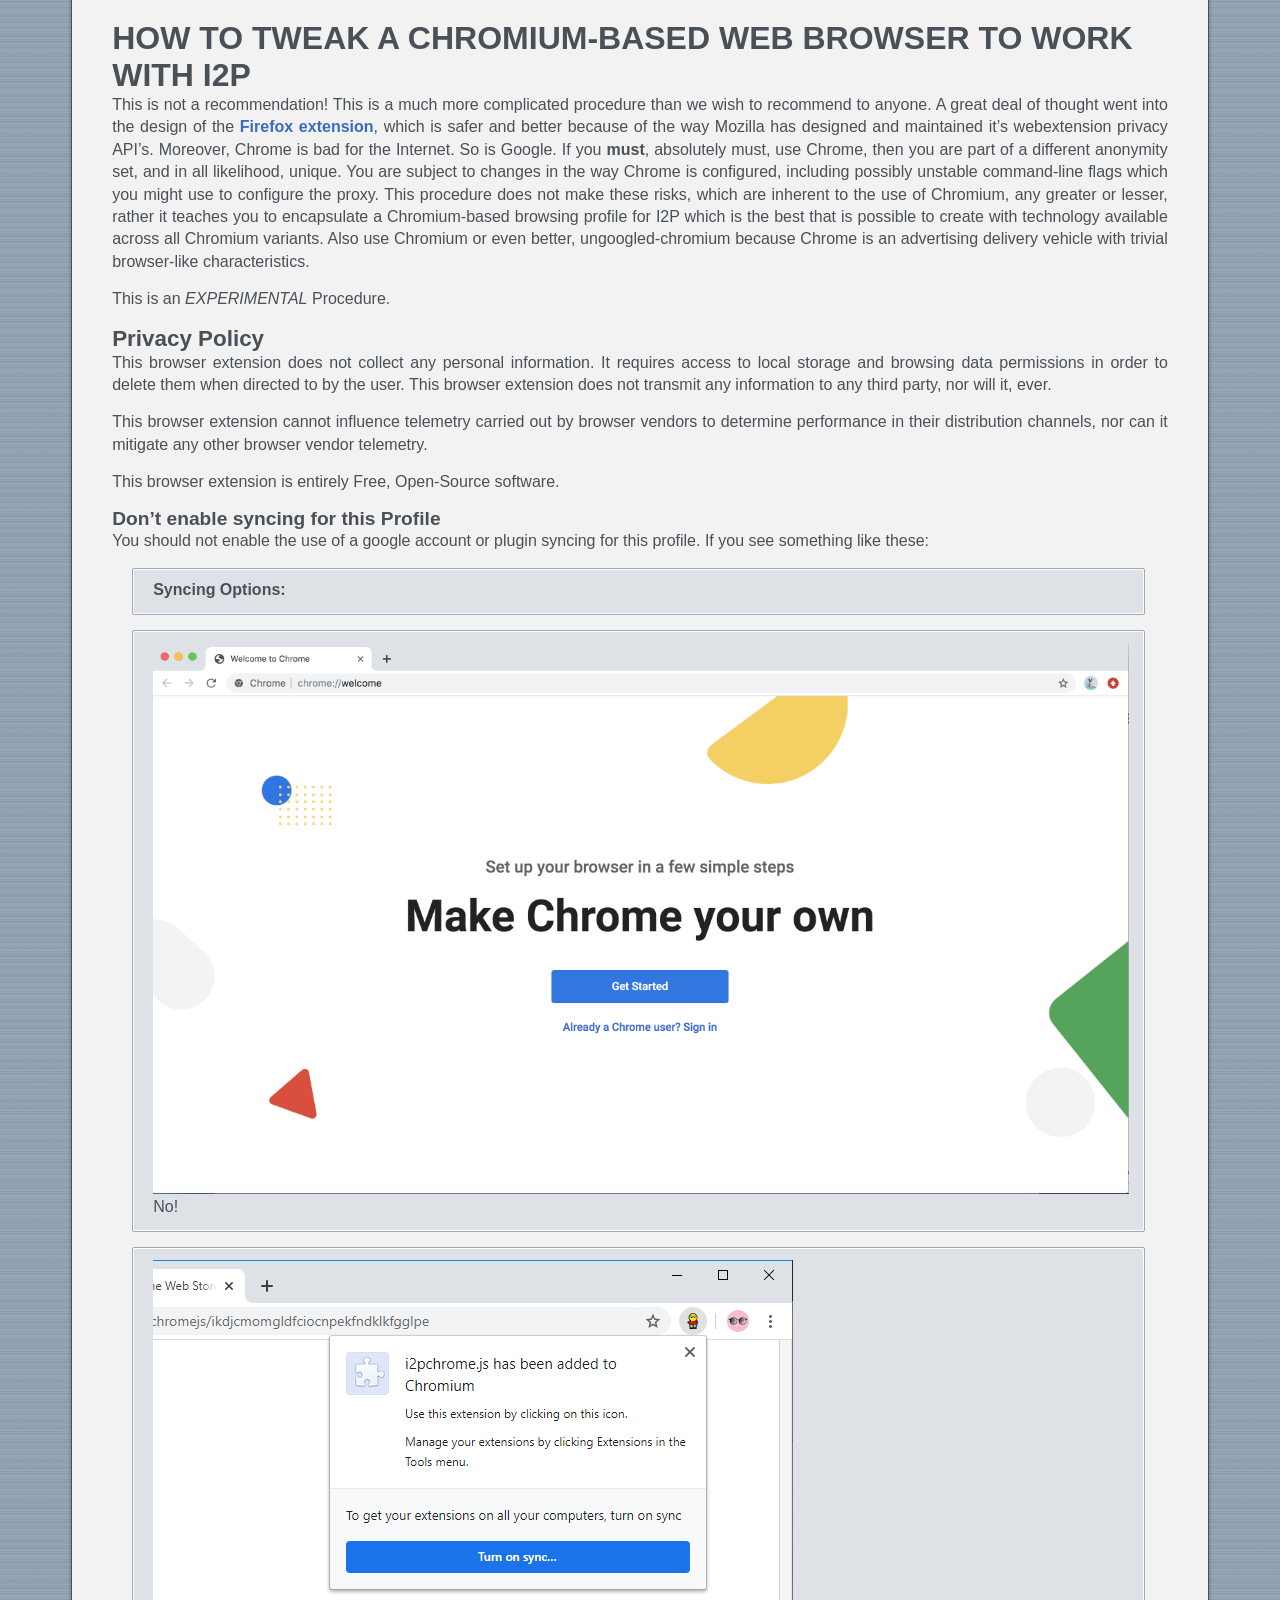
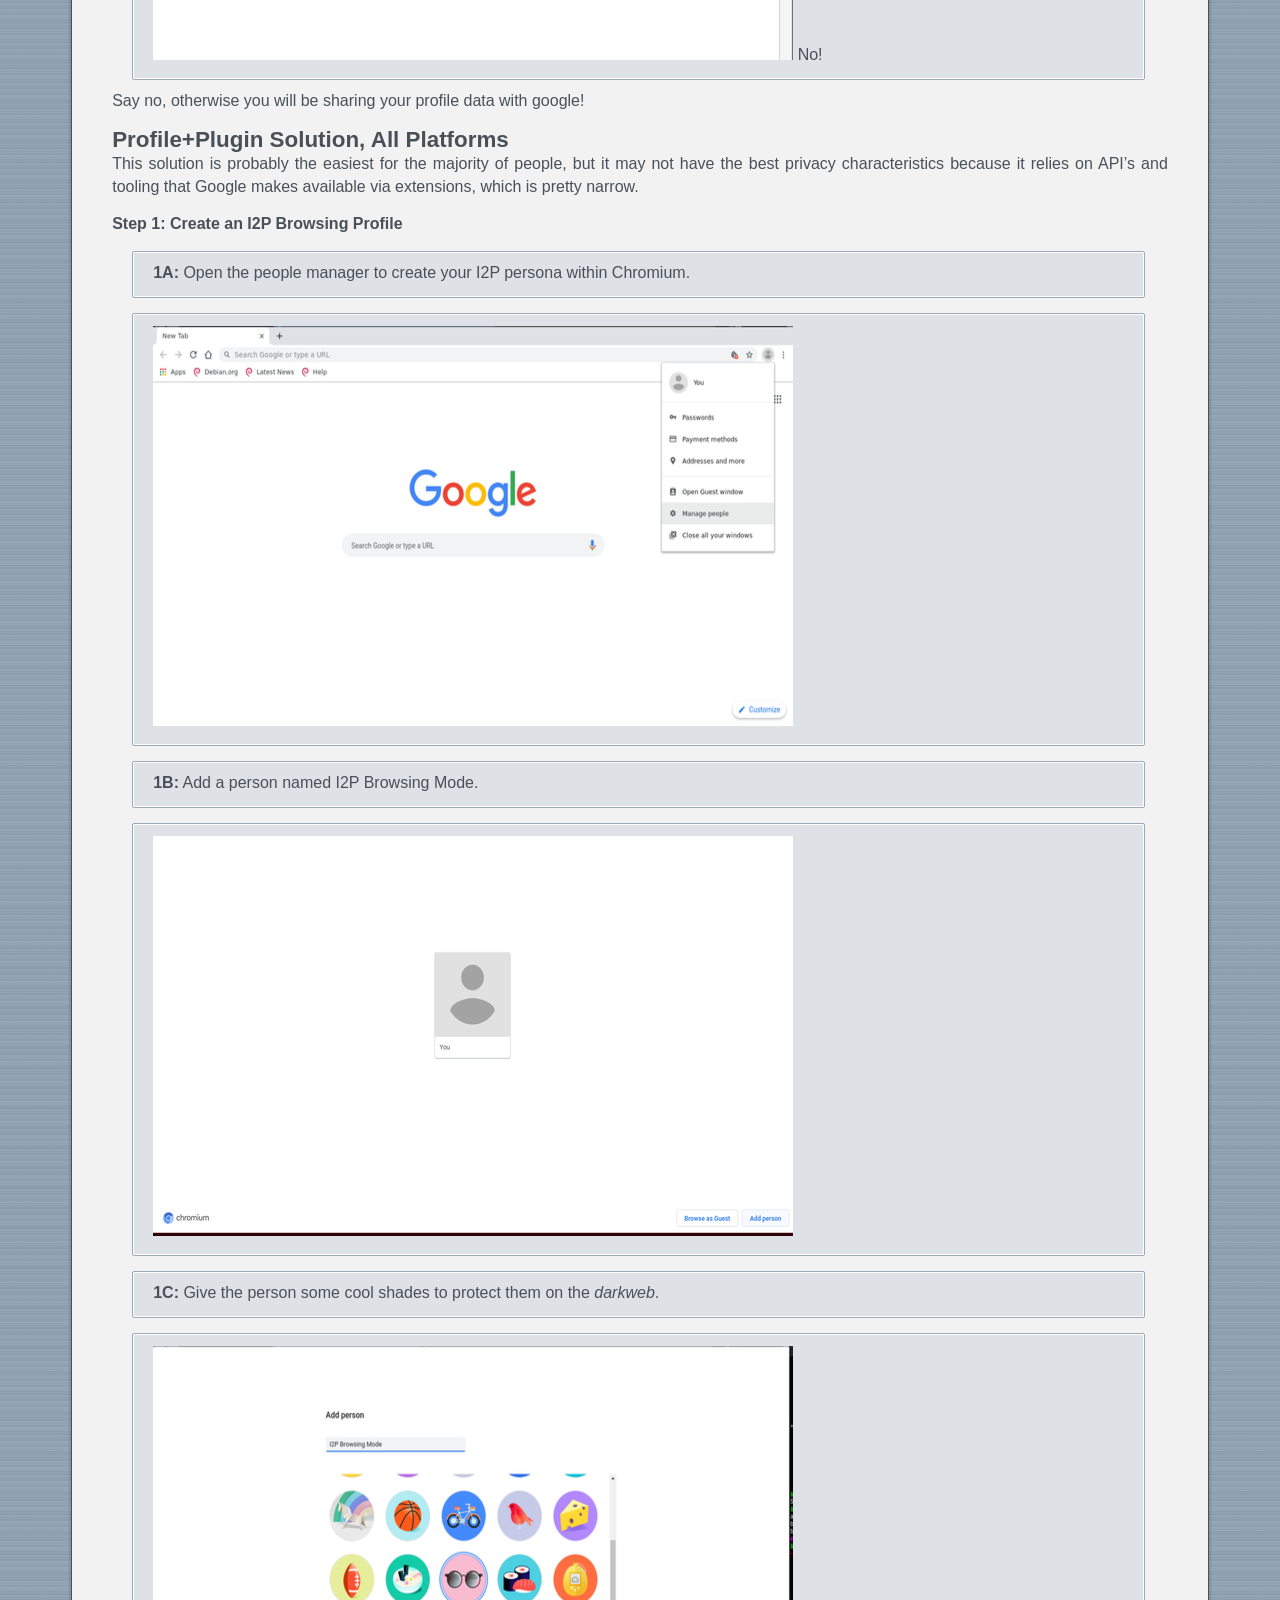
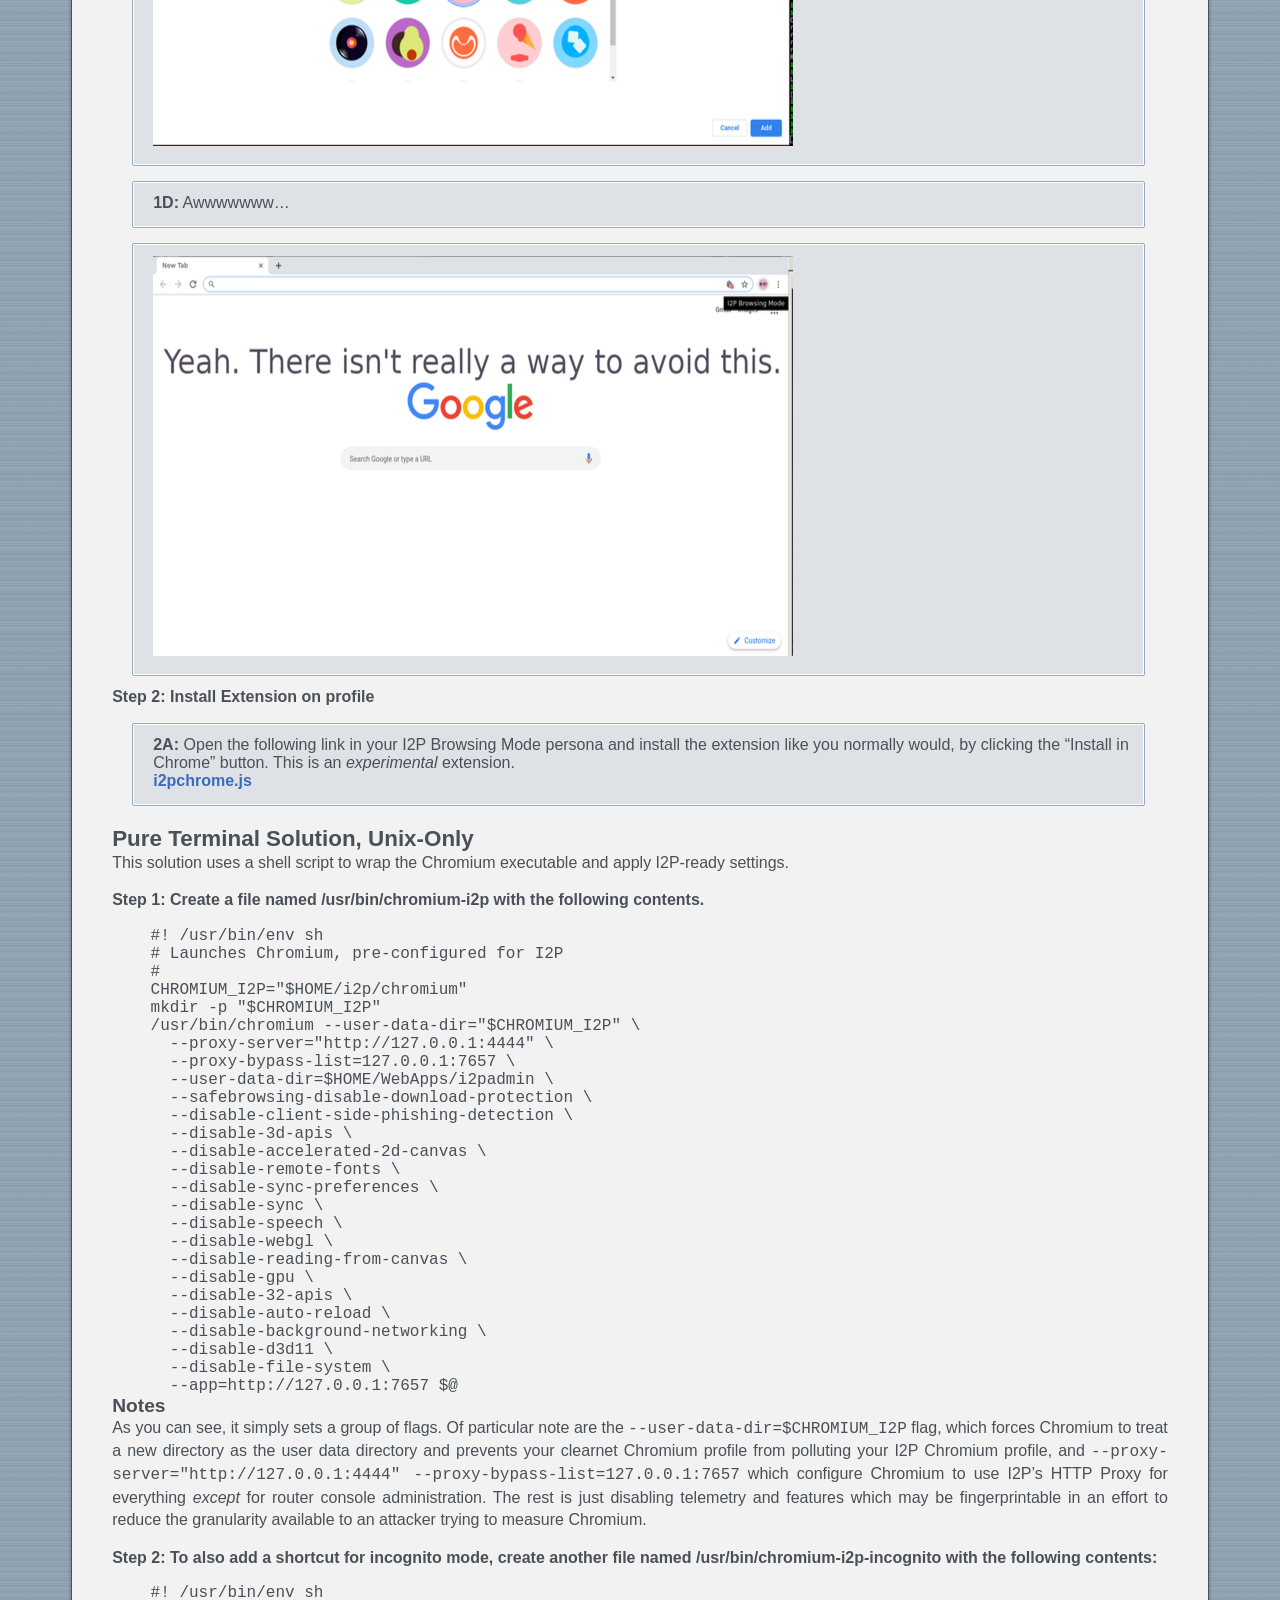
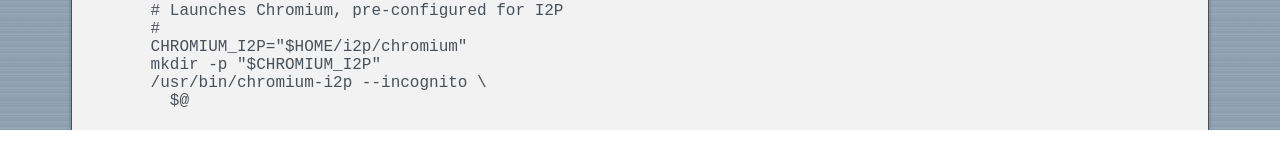
==== commit b925a0b5: "add a privacy policy" ====
--- a/index.html
+++ b/index.html
@@ -5,97 +5,52 @@
   <link rel="stylesheet" type="text/css" href ="home.css" />
 </head>
 <body>
-<h1>How to tweak a Chromium-Based Web Browser to work with I2P</h1>
-
-<p>This is not a recommendation! This is a much more complicated procedure than
-we wish to recommend to anyone. A great deal of thought went into the design of
-the <a href="https://eyedeekay.github.io/I2P-in-Private-Browsing-Mode-Firefox/">Firefox extension</a>,
-which is safer and better because of the way Mozilla has designed and maintained
-it's webextension privacy API's. Moreover, Chrome is bad for the Internet. So is
-Google. If you <strong>must</strong>, absolutely must, use Chrome, then you are part of a
-different anonymity set, and in all likelihood, unique. You are subject to
-changes in the way Chrome is configured, including possibly unstable
-command-line flags which you might use to configure the proxy. This procedure
-does not make these risks, which are inherent to the use of Chromium, any
-greater or lesser, rather it teaches you to encapsulate a Chromium-based
-browsing profile for I2P which is the best that is possible to create with
-technology available across all Chromium variants. Also use Chromium or even
-better, ungoogled-chromium because Chrome is an advertising delivery vehicle
-with trivial browser-like characteristics.</p>
-
+<h1 id="how-to-tweak-a-chromium-based-web-browser-to-work-with-i2p">How to tweak a Chromium-Based Web Browser to work with I2P</h1>
+<p>This is not a recommendation! This is a much more complicated procedure than we wish to recommend to anyone. A great deal of thought went into the design of the <a href="https://eyedeekay.github.io/I2P-in-Private-Browsing-Mode-Firefox/">Firefox extension</a>, which is safer and better because of the way Mozilla has designed and maintained it’s webextension privacy API’s. Moreover, Chrome is bad for the Internet. So is Google. If you <strong>must</strong>, absolutely must, use Chrome, then you are part of a different anonymity set, and in all likelihood, unique. You are subject to changes in the way Chrome is configured, including possibly unstable command-line flags which you might use to configure the proxy. This procedure does not make these risks, which are inherent to the use of Chromium, any greater or lesser, rather it teaches you to encapsulate a Chromium-based browsing profile for I2P which is the best that is possible to create with technology available across all Chromium variants. Also use Chromium or even better, ungoogled-chromium because Chrome is an advertising delivery vehicle with trivial browser-like characteristics.</p>
 <p>This is an <em>EXPERIMENTAL</em> Procedure.</p>
-
-<h3>Don't enable syncing for this Profile</h3>
-
-<p>You should not enable the use of a google account or plugin syncing for this
-profile. If you see something like these:</p>
-
+<h2 id="privacy-policy">Privacy Policy</h2>
+<p>This browser extension does not collect any personal information. It requires access to local storage and browsing data permissions in order to delete them when directed to by the user. This browser extension does not transmit any information to any third party, nor will it, ever.</p>
+<p>This browser extension cannot influence telemetry carried out by browser vendors to determine performance in their distribution channels, nor can it mitigate any other browser vendor telemetry.</p>
+<p>This browser extension is entirely Free, Open-Source software.</p>
+<h3 id="dont-enable-syncing-for-this-profile">Don’t enable syncing for this Profile</h3>
+<p>You should not enable the use of a google account or plugin syncing for this profile. If you see something like these:</p>
 <ul>
-<li><strong>Syncing Options:</strong>
+<li><strong>Syncing Options:</strong></li>
+<li><img src="sync.png" alt="sync" /> No!</li>
+<li><img src="plugins.png" alt="plugins" /> No!</li>
+</ul>
+<p>Say no, otherwise you will be sharing your profile data with google!</p>
+<h2 id="profileplugin-solution-all-platforms">Profile+Plugin Solution, All Platforms</h2>
+<p>This solution is probably the easiest for the majority of people, but it may not have the best privacy characteristics because it relies on API’s and tooling that Google makes available via extensions, which is pretty narrow.</p>
+<p><strong>Step 1: Create an I2P Browsing Profile</strong></p>
 <ul>
-<li><img src="sync.png" alt="sync" title="" /> No!</li>
-<li><img src="plugins.png" alt="plugins" title="" /> No!</li>
-</ul></li>
+<li><strong>1A:</strong> Open the people manager to create your I2P persona within Chromium.</li>
+<li><img src="people.png" title="fig:" alt="Open the people manager." /></li>
+<li><strong>1B:</strong> Add a person named I2P Browsing Mode.</li>
+<li><img src="manager.png" title="fig:" alt="Add a person." /></li>
+<li><strong>1C:</strong> Give the person some cool shades to protect them on the <em>darkweb</em>.</li>
+<li><img src="shades.png" title="fig:" alt="Give them some cool shades." /></li>
+<li><strong>1D:</strong> Awwwwwww…</li>
+<li><img src="done.png" title="fig:" alt="Feels bad." /></li>
 </ul>
-
-<p>Say no, otherwise you will be sharing your profile data with google!</p>
-
-<h2>Profile+Plugin Solution, All Platforms</h2>
-
-<p>This solution is probably the easiest for the majority of people, but it may not
-have the best privacy characteristics because it relies on API's and tooling
-that Google makes available via extensions, which is pretty narrow.</p>
-
-<p><strong>Step 1: Create an I2P Browsing Profile</strong></p>
-
+<p><strong>Step 2: Install Extension on profile</strong></p>
 <ul>
-<li><strong>1A:</strong> Open the people manager to create your I2P persona within Chromium.
-<ul>
-<li><img src="people.png" alt="Open the people manager." title="" /></li>
-</ul></li>
-<li><strong>1B:</strong> Add a person named I2P Browsing Mode.
-<ul>
-<li><img src="manager.png" alt="Add a person." title="" /></li>
-</ul></li>
-<li><strong>1C:</strong> Give the person some cool shades to protect them on the <em>darkweb</em>.
-<ul>
-<li><img src="shades.png" alt="Give them some cool shades." title="" /></li>
-</ul></li>
-<li><strong>1D:</strong> Awwwwwww...
-<ul>
-<li><img src="done.png" alt="Feel bad." title="" /></li>
-</ul></li>
+<li><strong>2A:</strong> Open the following link in your I2P Browsing Mode persona and install the extension like you normally would, by clicking the “Install in Chrome” button. This is an <em>experimental</em> extension. <a href="https://chrome.google.com/webstore/detail/i2pchromejs/ikdjcmomgldfciocnpekfndklkfgglpe">i2pchrome.js</a></li>
 </ul>
-
-<p><strong>Step 2: Install Extension on profile</strong></p>
-
-<ul>
-<li><strong>2A:</strong> Open the following link in your I2P Browsing Mode persona and install
-the extension like you normally would, by clicking the "Install in Chrome"
-button. This is an <em>experimental</em> extension.
-<a href="https://chrome.google.com/webstore/detail/i2pchromejs/ikdjcmomgldfciocnpekfndklkfgglpe">i2pchrome.js</a></li>
-</ul>
-
-<h2>Pure Terminal Solution, Unix-Only</h2>
-
-<p>This solution uses a shell script to wrap the Chromium executable and apply
-I2P-ready settings.</p>
-
-<p><strong>Step 1: Create a file named /usr/bin/chromium-i2p with the following</strong>
-<strong>contents.</strong></p>
-
+<h2 id="pure-terminal-solution-unix-only">Pure Terminal Solution, Unix-Only</h2>
+<p>This solution uses a shell script to wrap the Chromium executable and apply I2P-ready settings.</p>
+<p><strong>Step 1: Create a file named /usr/bin/chromium-i2p with the following</strong> <strong>contents.</strong></p>
 <pre><code>    #! /usr/bin/env sh
     # Launches Chromium, pre-configured for I2P
     #
-    CHROMIUM_I2P="$HOME/i2p/chromium"
-    mkdir -p "$CHROMIUM_I2P"
-    /usr/bin/chromium --user-data-dir="$CHROMIUM_I2P" \
-      --proxy-server="http://127.0.0.1:4444" \
+    CHROMIUM_I2P=&quot;$HOME/i2p/chromium&quot;
+    mkdir -p &quot;$CHROMIUM_I2P&quot;
+    /usr/bin/chromium --user-data-dir=&quot;$CHROMIUM_I2P&quot; \
+      --proxy-server=&quot;http://127.0.0.1:4444&quot; \
       --proxy-bypass-list=127.0.0.1:7657 \
       --user-data-dir=$HOME/WebApps/i2padmin \
       --safebrowsing-disable-download-protection \
       --disable-client-side-phishing-detection \
-      --no-startup-window \
       --disable-3d-apis \
       --disable-accelerated-2d-canvas \
       --disable-remote-fonts \
@@ -110,31 +65,16 @@
       --disable-background-networking \
       --disable-d3d11 \
       --disable-file-system \
-      --app=http://127.0.0.1:7657 $@
-</code></pre>
-
-<h3>Notes</h3>
-
-<p>As you can see, it simply sets a group of flags. Of particular note are
-the <code>--user-data-dir=$CHROMIUM_I2P</code> flag, which forces Chromium to treat
-a new directory as the user data directory and prevents your clearnet Chromium
-profile from polluting your I2P Chromium profile, and
-<code>--proxy-server="http://127.0.0.1:4444" --proxy-bypass-list=127.0.0.1:7657</code>
-which configure Chromium to use I2P's HTTP Proxy for everything <em>except</em> for
-router console administration. The rest is just disabling telemetry and features
-which may be fingerprintable in an effort to reduce the granularity available to
-an attacker trying to measure Chromium.</p>
-
-<p><strong>Step 2: To also add a shortcut for incognito mode, create another file named</strong>
-<strong>/usr/bin/chromium-i2p-incognito with the following contents:</strong></p>
-
+      --app=http://127.0.0.1:7657 $@</code></pre>
+<h3 id="notes">Notes</h3>
+<p>As you can see, it simply sets a group of flags. Of particular note are the <code>--user-data-dir=$CHROMIUM_I2P</code> flag, which forces Chromium to treat a new directory as the user data directory and prevents your clearnet Chromium profile from polluting your I2P Chromium profile, and <code>--proxy-server="http://127.0.0.1:4444" --proxy-bypass-list=127.0.0.1:7657</code> which configure Chromium to use I2P’s HTTP Proxy for everything <em>except</em> for router console administration. The rest is just disabling telemetry and features which may be fingerprintable in an effort to reduce the granularity available to an attacker trying to measure Chromium.</p>
+<p><strong>Step 2: To also add a shortcut for incognito mode, create another file named</strong> <strong>/usr/bin/chromium-i2p-incognito with the following contents:</strong></p>
 <pre><code>    #! /usr/bin/env sh
     # Launches Chromium, pre-configured for I2P
     #
-    CHROMIUM_I2P="$HOME/i2p/chromium"
-    mkdir -p "$CHROMIUM_I2P"
+    CHROMIUM_I2P=&quot;$HOME/i2p/chromium&quot;
+    mkdir -p &quot;$CHROMIUM_I2P&quot;
     /usr/bin/chromium-i2p --incognito \
-      $@
-</code></pre>
+      $@</code></pre>
 </body>
 </html>
--- a/home.css
+++ b/home.css
@@ -3,7 +3,100 @@
   margin: 0
 }
 html {
-  height: 100%
+  margin: 0 4%;
+  padding: 0 20px;
+  min-height: 100%;
+  background: #9ab;
+  background: repeating-linear-gradient(to bottom, #9ab, #89a 2px);
+  scrollbar-color: #bcd #789
+}
+body {
+  margin: 0;
+  padding: 20px 40px;
+  font-family: Open Sans,Noto Sans,Segoe UI,sans-serif;
+  font-size: 12pt;
+  color: #495057;
+  text-decoration: none;
+  word-wrap: break-word;
+  border-left: 1px solid #495057;
+  border-right: 1px solid #495057;
+  box-shadow: 0 0 2px 2px rgba(0, 0, 0, .1);
+  background: #f2f2f2
+}
+h1,
+h2,
+h3,
+h4 {
+  display: block;
+  font-weight: 700
+}
+h1 {
+  text-transform: uppercase;
+  font-weight: 900;
+  font-size: 200%
+}
+h2 {
+  font-size: 140%
+}
+h3 {
+  font-size: 120%
+}
+h4 {
+  margin-bottom: 5px;
+  text-align: right;
+  text-transform: none;
+  font-size: 90%;
+  font-weight: 600;
+  font-style: italic
+}
+p {
+  margin-bottom: 15px;
+  width: 100%;
+  line-height: 1.4;
+  word-wrap: break-word;
+  text-align: justify;
+  text-decoration: none
+}
+ul {
+  margin: 10px 20px;
+  list-style: none
+}
+li {
+  margin-left: 0;
+  padding: 12px 15px 15px 20px;
+  width: calc(100% - 40px);
+  text-align: justify;
+  border: 1px solid #9ab;
+  border-radius: 2px;
+  box-shadow: inset 0 0 0 1px #fff;
+  background: #dee2e6
+}
+li li {
+  padding-bottom: 0;
+  width: calc(100% - 40px);
+  text-align: left;
+  border: none;
+  border-top: 1px solid #9ab;
+  box-shadow: none
+}
+li li:first-of-type {
+  margin-top: 15px;
+  border-top: none
+}
+li a:first-of-type {
+  display: block;
+  width: 100%
+}
+#applicationExplain {
+  float: unset
+}
+li+li {
+  margin-top: 15px
+}
+h3+ul,
+ul+h2,
+ul+h3 {
+  margin-top: 20px
 }
 a,
 button {
@@ -23,7 +116,6 @@
 .applicationDesc:hover,
 a:hover,
 button:hover {
-  color: #495057;
   text-decoration: none;
   font-weight: 700;
   word-wrap: break-word;
@@ -38,103 +130,42 @@
   word-wrap: break-word;
   outline: 0
 }
-body {
-  display: flex;
-  flex-direction: column;
-  font-family: "Droid Sans","Noto Sans",Ubuntu,"Segoe UI","Lucida Grande",Verdana,Helvetica,sans-serif;
-  width: 100%;
-  height: 100%;
-  margin: 0 auto;
-  padding: 0;
-  color: #495057;
-  background-attachment: fixed;
-  background-size: 100% 100%;
-  text-decoration: none;
-  font-weight: 700;
-  word-wrap: break-word;
-  outline: 0
-}
 .background {
   background-color: #f8f8ff;
   height: 100%
 }
-p {
-  line-height: 32px;
-  font-size: 17px;
-  font-family: "Droid Sans","Noto Sans",Ubuntu,"Segoe UI","Lucida Grande",Verdana,Helvetica,sans-serif;
-  text-decoration: none;
-  color: #495057;
-  font-weight: 700;
-  word-wrap: break-word;
-  outline: 0
-}
 .content {
-  min-height: 3rem;
+  margin: 1.5rem;
   padding: 1rem;
-  margin: 1.5rem;
+  min-height: 3rem;
+  min-width: 95%;
   display: inline-block;
   border: 1px solid #d9d9d6;
   border-radius: 2px;
   box-shadow: inset 0 0 0 1px #fff,0 0 1px #ccc;
-  background: #f8f8ff;
-  min-width: 95%
-}
+  background: #f8f8ff
+}
+#header,
 .application-info,
-.extended-info {
-  min-height: 3rem;
+.browser-info,
+.extended-info,
+.search-info {
+  margin-top: 1.5rem;
   padding: 1rem;
-  margin-top: 1.5rem;
+  min-height: 3rem;
+  min-width: 95%;
   display: inline-block;
   border: 1px solid #d9d9d6;
   border-radius: 2px;
   box-shadow: inset 0 0 0 1px #fff,0 0 1px #ccc;
-  background: #f8f8ff;
-  min-width: 95%
-}
-h1 {
-  margin-right: auto;
-  font-family: "Droid Sans","Noto Sans",Ubuntu,"Segoe UI","Lucida Grande",Verdana,Helvetica,sans-serif;
-  font-weight: 600;
-  font-size: 32px;
-  text-transform: uppercase;
-  color: #41465f;
-  border: 1px solid #dee2e6;
-  border-radius: 2px 2px 0 0;
-  width: 90%;
-  padding-left: 5%
-}
-h2,
-h3 {
-  margin-right: auto;
-  font-family: "Droid Sans","Noto Sans",Ubuntu,"Segoe UI","Lucida Grande",Verdana,Helvetica,sans-serif;
-  font-weight: 600;
-  font-size: 25px;
-  text-transform: uppercase;
-  color: #41465f;
-  border: 1px solid #dee2e6;
-  border-radius: 2px 2px 0 0;
-  width: 90%;
-  padding-left: 5%
-}
-h4 {
-  margin-right: auto;
-  font-family: "Droid Sans","Noto Sans",Ubuntu,"Segoe UI","Lucida Grande",Verdana,Helvetica,sans-serif;
-  font-weight: 600;
-  font-size: 20px!important;
-  text-transform: uppercase;
-  color: #41465f;
-  border: 1px solid #dee2e6;
-  border-radius: 2px 2px 0 0;
-  width: 90%;
-  padding-left: 5%
+  background: #f8f8ff
 }
 .showhider {
   margin-right: auto;
-  font-family: "Droid Sans","Noto Sans",Ubuntu,"Segoe UI","Lucida Grande",Verdana,Helvetica,sans-serif;
+  padding: 0!important;
   text-transform: uppercase;
-  background: 0 0!important;
+  background: none!important;
   border: none;
-  padding: 0!important;
   width: 90%;
   color: #3b6bbf;
   text-decoration: none;
@@ -151,37 +182,24 @@
   flex-direction: row;
   margin-bottom: 80px
 }
-ul {
-  margin-left: 2rem;
-  list-style: none
-}
-li {
-  min-height: 3rem;
-  padding: .5rem;
-  background: #dee2e6;
-  border: 1px solid #dee2e6;
-  width: 64%;
-  min-width: 64%;
-  border-radius: 2px;
-  box-shadow: inset 0 0 0 1px #fff,0 0 1px #ccc;
-  margin: .5rem .5rem .5rem 32%
-}
 #readyness {
-  min-height: 5rem;
-  padding: .5rem;
-  margin: .5rem;
+  padding-top: 1rem;
+  padding-bottom: 1rem;
+  margin: 1rem;
   width: 42%;
   min-width: 42%;
   background: #dee2e6;
   text-align: center!important;
   border: 1px solid #dee2e6;
   border-radius: 2px;
-  box-shadow: inset 0 0 0 1px #fff,0 0 1px #ccc
+  box-shadow: inset 0 0 0 1px #fff,0 0 1px #ccc;
+  display: inline-block
 }
 #onboarding {
   min-height: 5rem;
   padding: .5rem;
   margin: .5rem;
+  margin-top: 4rem;
   width: 42%;
   min-width: 42%;
   font-size: 2rem;
@@ -192,19 +210,16 @@
   box-shadow: inset 0 0 0 1px #fff,0 0 1px #ccc
 }
 #i2pbrowser-description {
+  padding-top: 1rem;
+  padding-bottom: 1rem;
   width: 50%;
   min-width: 50%;
-  min-height: 5rem;
-  padding: .5rem;
-  display: inline;
+  display: inline-block;
   background: #dee2e6;
-  float: right;
   border: 1px solid #dee2e6;
   border-radius: 2px;
   box-shadow: inset 0 0 0 1px #fff,0 0 1px #ccc
 }
-#applicationExplain,
-#controlExplain,
 #linksExplain {
   min-height: 5rem;
   padding: .5rem;
@@ -212,11 +227,24 @@
   width: 30%;
   min-width: 30%;
   background: #dee2e6;
-  float: left;
   text-align: center!important;
   border: 1px solid #dee2e6;
   border-radius: 2px;
   box-shadow: inset 0 0 0 1px #fff,0 0 1px #ccc
+}
+#applicationExplain,
+#controlExplain {
+  min-height: 5rem;
+  padding: .5rem;
+  margin: .5rem;
+  width: 30%;
+  min-width: 30%;
+  background: #dee2e6;
+  text-align: center!important;
+  border: 1px solid #dee2e6;
+  border-radius: 2px;
+  box-shadow: inset 0 0 0 1px #fff,0 0 1px #ccc;
+  float: left
 }
 #proxyReady {
   min-height: 3rem;
@@ -224,7 +252,7 @@
   margin: .2rem;
   width: 38%;
   min-width: 38%;
-  display: inline;
+  display: inline-block;
   background: #d9d9d6;
   float: right;
   text-align: center!important;
@@ -238,7 +266,7 @@
   margin: .2rem;
   width: 38%;
   min-width: 38%;
-  display: inline;
+  display: inline-block;
   float: right;
   text-align: center!important;
   border: 1px solid #ffc56d;
@@ -252,7 +280,7 @@
   margin: .2rem;
   width: 38%;
   min-width: 38%;
-  display: inline;
+  display: inline-block;
   float: left;
   text-align: center!important;
   border: 1px solid #f7e59a;
@@ -265,9 +293,6 @@
   text-align: left;
   display: none
 }
-#proxy-check {
-  visibility: hidden
-}
 #info-content {
   display: none
 }
@@ -287,4 +312,9 @@
   .application-info {
     display: none
   }
+}
+@media screen and (max-width: 1200px) {
+  body {
+    font-size: 10.5pt
+  }
 }
